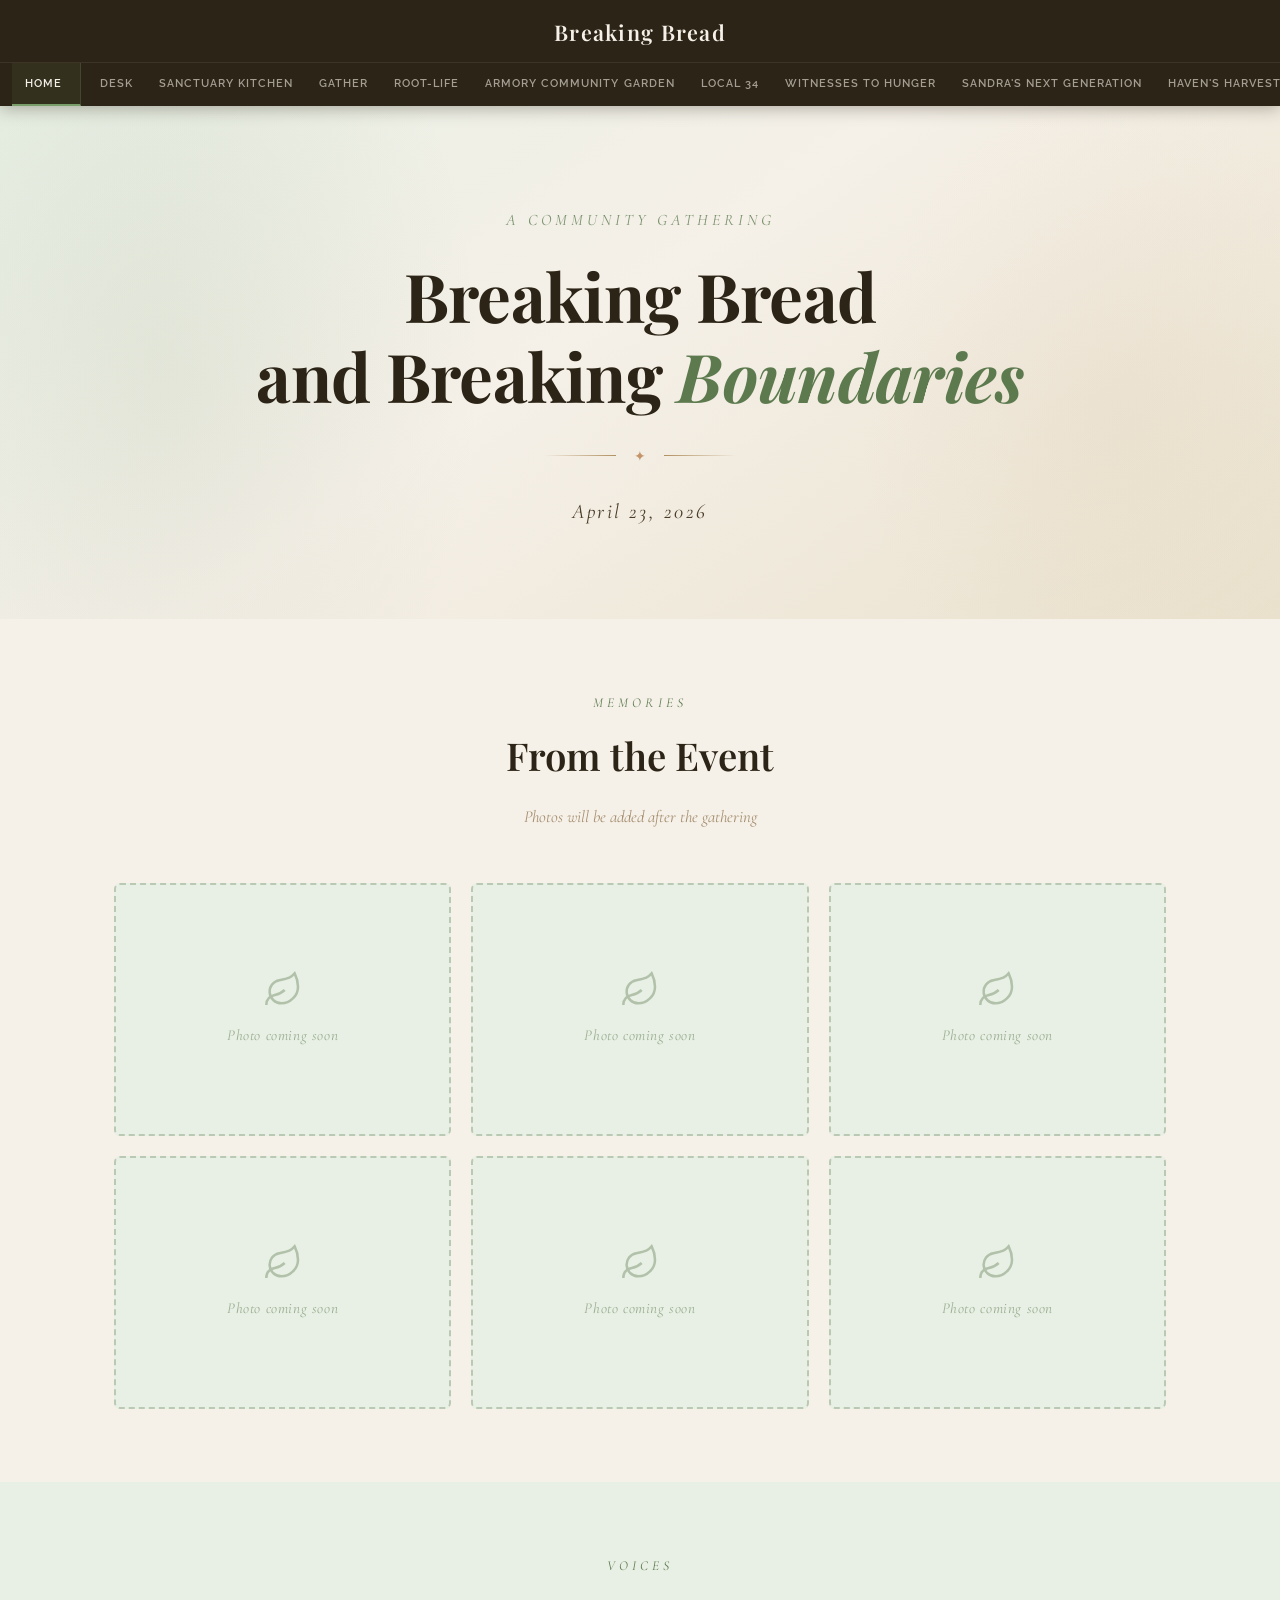
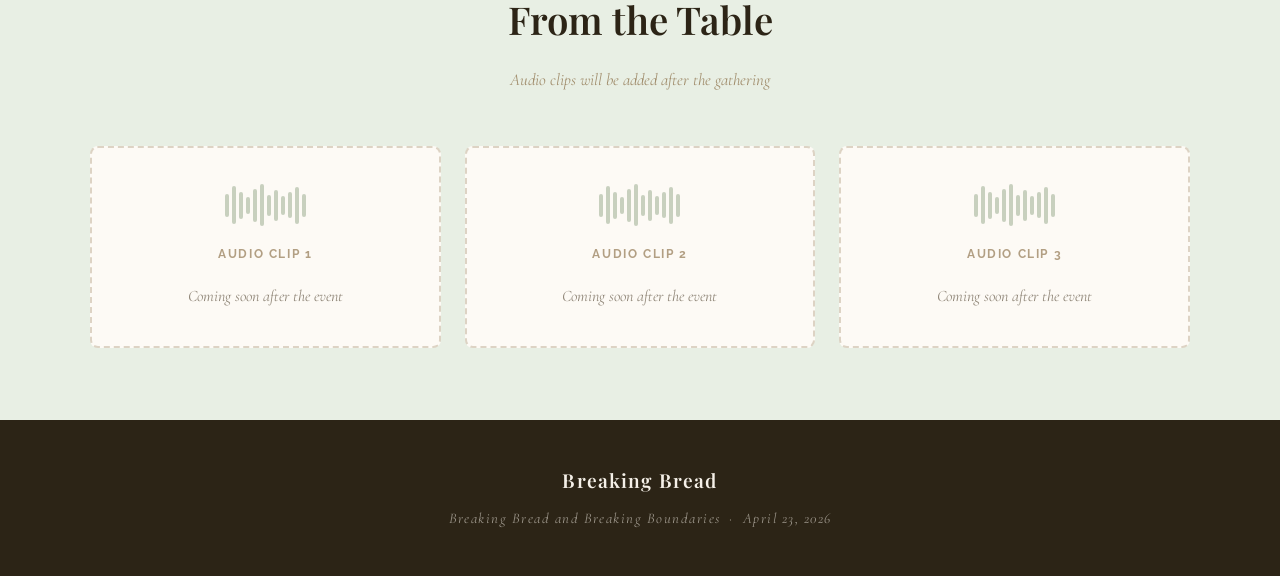
==== index.html @ 17ace2ac "Please work edit 1" ====
<!DOCTYPE html>
<html lang="en">
<head>
    <meta charset="UTF-8">
    <meta name="viewport" content="width=device-width, initial-scale=1.0">
    <title>Breaking Bread</title>
    <link rel="stylesheet" href="style.css">
</head>
<body>

    <nav class="main-nav">
        <div class="nav-top">
            <div class="nav-brand"><a href="index.html">Breaking Bread</a></div>
        </div>
        <div class="nav-tabs-wrapper">
            <div class="nav-tabs">
                <a href="index.html" class="nav-tab home-tab active">Home</a>
                <a href="desk.html" class="nav-tab">DESK</a>
                <a href="sanctuary-kitchen.html" class="nav-tab">Sanctuary Kitchen</a>
                <a href="gather.html" class="nav-tab">Gather</a>
                <a href="root-life.html" class="nav-tab">Root-Life</a>
                <a href="armory-community-garden.html" class="nav-tab">Armory Community Garden</a>
                <a href="local-34.html" class="nav-tab">Local 34</a>
                <a href="witnesses-to-hunger.html" class="nav-tab">Witnesses to Hunger</a>
                <a href="sandras-next-generation.html" class="nav-tab">Sandra's Next Generation</a>
                <a href="havens-harvest.html" class="nav-tab">Haven's Harvest</a>
                <a href="healing-by-growing.html" class="nav-tab">Healing by Growing</a>
            </div>
        </div>
    </nav>

    <!-- HERO -->
    <section class="hero">
        <div class="hero-inner">
            <p class="hero-eyebrow">A Community Gathering</p>
            <h1 class="hero-title">Breaking Bread<br>and Breaking <em>Boundaries</em></h1>
            <div class="hero-divider">
                <span class="hero-divider-icon">✦</span>
            </div>
            <p class="hero-date">April 23, 2026</p>
        </div>
    </section>

    <!-- PHOTOS SECTION -->
    <!--
        TO ADD EVENT PHOTOS after the event:
        1. Create an "images" folder in this directory and save your photos there.
        2. Replace each <div class="photo-placeholder"> block below with:
               <img src="images/your-photo.jpg" alt="Event photo" class="event-photo">
        3. Add this rule to style.css:
               .event-photo { width: 100%; aspect-ratio: 4/3; object-fit: cover; border-radius: 6px; }
    -->
    <section class="section">
        <div class="section-header">
            <span class="section-label">Memories</span>
            <h2 class="section-title">From the Event</h2>
            <p class="section-note">Photos will be added after the gathering</p>
        </div>
        <div class="photo-grid">

            <div class="photo-placeholder">
                <svg class="photo-placeholder-icon" viewBox="0 0 24 24" fill="none" stroke="currentColor" stroke-width="1.5">
                    <path d="M11 20A7 7 0 0 1 9.8 6.1C15.5 5 17 4.48 19 2c1 2 2 4.18 2 8 0 5.5-4.78 10-10 10z"/>
                    <path d="M2 21c0-3 1.85-5.36 5.08-6C9.5 14.52 12 13 13 12"/>
                </svg>
                <p class="photo-placeholder-text">Photo coming soon</p>
            </div>

            <div class="photo-placeholder">
                <svg class="photo-placeholder-icon" viewBox="0 0 24 24" fill="none" stroke="currentColor" stroke-width="1.5">
                    <path d="M11 20A7 7 0 0 1 9.8 6.1C15.5 5 17 4.48 19 2c1 2 2 4.18 2 8 0 5.5-4.78 10-10 10z"/>
                    <path d="M2 21c0-3 1.85-5.36 5.08-6C9.5 14.52 12 13 13 12"/>
                </svg>
                <p class="photo-placeholder-text">Photo coming soon</p>
            </div>

            <div class="photo-placeholder">
                <svg class="photo-placeholder-icon" viewBox="0 0 24 24" fill="none" stroke="currentColor" stroke-width="1.5">
                    <path d="M11 20A7 7 0 0 1 9.8 6.1C15.5 5 17 4.48 19 2c1 2 2 4.18 2 8 0 5.5-4.78 10-10 10z"/>
                    <path d="M2 21c0-3 1.85-5.36 5.08-6C9.5 14.52 12 13 13 12"/>
                </svg>
                <p class="photo-placeholder-text">Photo coming soon</p>
            </div>

            <div class="photo-placeholder">
                <svg class="photo-placeholder-icon" viewBox="0 0 24 24" fill="none" stroke="currentColor" stroke-width="1.5">
                    <path d="M11 20A7 7 0 0 1 9.8 6.1C15.5 5 17 4.48 19 2c1 2 2 4.18 2 8 0 5.5-4.78 10-10 10z"/>
                    <path d="M2 21c0-3 1.85-5.36 5.08-6C9.5 14.52 12 13 13 12"/>
                </svg>
                <p class="photo-placeholder-text">Photo coming soon</p>
            </div>

            <div class="photo-placeholder">
                <svg class="photo-placeholder-icon" viewBox="0 0 24 24" fill="none" stroke="currentColor" stroke-width="1.5">
                    <path d="M11 20A7 7 0 0 1 9.8 6.1C15.5 5 17 4.48 19 2c1 2 2 4.18 2 8 0 5.5-4.78 10-10 10z"/>
                    <path d="M2 21c0-3 1.85-5.36 5.08-6C9.5 14.52 12 13 13 12"/>
                </svg>
                <p class="photo-placeholder-text">Photo coming soon</p>
            </div>

            <div class="photo-placeholder">
                <svg class="photo-placeholder-icon" viewBox="0 0 24 24" fill="none" stroke="currentColor" stroke-width="1.5">
                    <path d="M11 20A7 7 0 0 1 9.8 6.1C15.5 5 17 4.48 19 2c1 2 2 4.18 2 8 0 5.5-4.78 10-10 10z"/>
                    <path d="M2 21c0-3 1.85-5.36 5.08-6C9.5 14.52 12 13 13 12"/>
                </svg>
                <p class="photo-placeholder-text">Photo coming soon</p>
            </div>

        </div>
    </section>

    <hr class="section-divider">

    <!-- AUDIO SECTION -->
    <!--
        TO ADD AUDIO CLIPS after the event:
        1. Create an "audio" folder in this directory and save your files (MP3 or WAV) there.
        2. Replace each <div class="audio-placeholder"> block below with:
               <div class="audio-card">
                   <p class="audio-clip-label">Clip Title Here</p>
                   <audio controls style="width:100%; margin-top:12px;">
                       <source src="audio/clip1.mp3" type="audio/mpeg">
                   </audio>
               </div>
    -->
    <div class="audio-bg">
        <div class="section-header">
            <span class="section-label">Voices</span>
            <h2 class="section-title">From the Table</h2>
            <p class="section-note">Audio clips will be added after the gathering</p>
        </div>
        <div class="audio-grid">

            <div class="audio-placeholder">
                <div class="audio-waveform">
                    <span></span><span></span><span></span><span></span>
                    <span></span><span></span><span></span><span></span>
                    <span></span><span></span><span></span><span></span>
                </div>
                <p class="audio-clip-label">Audio Clip 1</p>
                <p class="audio-placeholder-text">Coming soon after the event</p>
            </div>

            <div class="audio-placeholder">
                <div class="audio-waveform">
                    <span></span><span></span><span></span><span></span>
                    <span></span><span></span><span></span><span></span>
                    <span></span><span></span><span></span><span></span>
                </div>
                <p class="audio-clip-label">Audio Clip 2</p>
                <p class="audio-placeholder-text">Coming soon after the event</p>
            </div>

            <div class="audio-placeholder">
                <div class="audio-waveform">
                    <span></span><span></span><span></span><span></span>
                    <span></span><span></span><span></span><span></span>
                    <span></span><span></span><span></span><span></span>
                </div>
                <p class="audio-clip-label">Audio Clip 3</p>
                <p class="audio-placeholder-text">Coming soon after the event</p>
            </div>

        </div>
    </div>

    <footer class="footer">
        <p class="footer-brand">Breaking Bread</p>
        <p class="footer-sub">Breaking Bread and Breaking Boundaries &nbsp;·&nbsp; April 23, 2026</p>
    </footer>

</body>
</html>
---- style.css ----
@import url('https://fonts.googleapis.com/css2?family=Playfair+Display:ital,wght@0,400;0,500;0,600;0,700;1,400;1,500&family=Raleway:wght@300;400;500;600;700&family=Cormorant+Garamond:ital,wght@0,300;0,400;0,500;1,300;1,400;1,500&display=swap');

*, *::before, *::after {
    box-sizing: border-box;
    margin: 0;
    padding: 0;
}

:root {
    --cream: #F5F0E8;
    --cream-dark: #EAE2CE;
    --green: #5C7A4E;
    --green-mid: #7A9E6A;
    --green-pale: #E8EFE4;
    --green-bg: #DFE9D8;
    --brown: #8B6F47;
    --brown-light: #B09060;
    --dark: #2C2416;
    --dark-soft: #4A3C28;
    --terra: #C4956A;
    --terra-light: #D9B48C;
    --white: #FDFAF5;
    --transition: all 0.28s ease;
    --shadow: 0 4px 24px rgba(44, 36, 22, 0.1);
    --shadow-hover: 0 8px 32px rgba(44, 36, 22, 0.18);
}

html { scroll-behavior: smooth; }

body {
    background-color: var(--cream);
    color: var(--dark);
    font-family: 'Raleway', sans-serif;
    font-weight: 400;
    line-height: 1.75;
    min-height: 100vh;
    display: flex;
    flex-direction: column;
}

a {
    color: var(--green);
    text-decoration: none;
    transition: var(--transition);
}

a:hover { color: var(--brown); }

/* ─── NAVIGATION ─── */

.main-nav {
    background-color: var(--dark);
    position: sticky;
    top: 0;
    z-index: 100;
    box-shadow: 0 2px 16px rgba(44, 36, 22, 0.35);
}

.nav-top {
    display: flex;
    align-items: center;
    justify-content: center;
    padding: 14px 24px 10px;
    border-bottom: 1px solid rgba(245, 240, 232, 0.08);
}

.nav-brand a {
    font-family: 'Playfair Display', serif;
    font-size: 1.35rem;
    font-weight: 600;
    color: var(--cream);
    letter-spacing: 0.06em;
}

.nav-brand a:hover { color: var(--terra-light); }

.nav-tabs-wrapper {
    overflow-x: auto;
    scrollbar-width: thin;
    scrollbar-color: var(--brown) transparent;
}

.nav-tabs-wrapper::-webkit-scrollbar { height: 3px; }
.nav-tabs-wrapper::-webkit-scrollbar-track { background: transparent; }
.nav-tabs-wrapper::-webkit-scrollbar-thumb {
    background-color: var(--brown);
    border-radius: 3px;
}

.nav-tabs {
    display: flex;
    align-items: stretch;
    padding: 0 12px;
    min-width: max-content;
}

.nav-tab {
    font-family: 'Raleway', sans-serif;
    font-size: 0.7rem;
    font-weight: 600;
    letter-spacing: 0.09em;
    text-transform: uppercase;
    color: rgba(245, 240, 232, 0.6);
    padding: 11px 13px;
    white-space: nowrap;
    border-bottom: 2px solid transparent;
    transition: var(--transition);
}

.nav-tab:hover {
    color: var(--terra-light);
    border-bottom-color: var(--terra);
}

.nav-tab.active {
    color: var(--cream);
    border-bottom-color: var(--green-mid);
    background-color: rgba(92, 122, 78, 0.14);
}

.nav-tab.home-tab {
    color: rgba(245, 240, 232, 0.45);
    padding-right: 18px;
    border-right: 1px solid rgba(245, 240, 232, 0.1);
    margin-right: 6px;
}

.nav-tab.home-tab:hover {
    color: var(--terra-light);
    border-bottom-color: var(--terra);
}

.nav-tab.home-tab.active {
    color: var(--cream);
    border-bottom-color: var(--green-mid);
    background-color: rgba(92, 122, 78, 0.14);
}

/* ─── HERO ─── */

.hero {
    background: linear-gradient(145deg, var(--green-pale) 0%, var(--cream) 45%, var(--cream-dark) 100%);
    padding: 100px 24px 88px;
    text-align: center;
    position: relative;
    overflow: hidden;
}

.hero::before {
    content: '';
    position: absolute;
    top: -50%;
    left: -15%;
    width: 55%;
    height: 200%;
    background: radial-gradient(ellipse, rgba(92, 122, 78, 0.09) 0%, transparent 65%);
    pointer-events: none;
}

.hero::after {
    content: '';
    position: absolute;
    bottom: -30%;
    right: -10%;
    width: 45%;
    height: 140%;
    background: radial-gradient(ellipse, rgba(196, 149, 106, 0.08) 0%, transparent 65%);
    pointer-events: none;
}

.hero-inner {
    position: relative;
    z-index: 1;
    max-width: 780px;
    margin: 0 auto;
    animation: fadeInUp 0.9s ease both;
}

.hero-eyebrow {
    font-family: 'Cormorant Garamond', serif;
    font-size: 1rem;
    font-style: italic;
    color: var(--green);
    letter-spacing: 0.25em;
    text-transform: uppercase;
    margin-bottom: 22px;
    opacity: 0.8;
}

.hero-title {
    font-family: 'Playfair Display', serif;
    font-size: clamp(2.4rem, 5.5vw, 4.2rem);
    font-weight: 700;
    color: var(--dark);
    line-height: 1.18;
    letter-spacing: -0.01em;
    margin-bottom: 28px;
}

.hero-title em {
    font-style: italic;
    color: var(--green);
}

.hero-divider {
    display: flex;
    align-items: center;
    justify-content: center;
    gap: 18px;
    margin: 0 0 26px;
}

.hero-divider::before,
.hero-divider::after {
    content: '';
    height: 1px;
    width: 72px;
    background: linear-gradient(to right, transparent, var(--brown-light));
}

.hero-divider::after {
    background: linear-gradient(to left, transparent, var(--brown-light));
}

.hero-divider-icon {
    color: var(--terra);
    font-size: 0.9rem;
}

.hero-date {
    font-family: 'Cormorant Garamond', serif;
    font-size: 1.3rem;
    font-style: italic;
    color: var(--dark-soft);
    letter-spacing: 0.12em;
    animation: fadeInUp 0.9s ease 0.18s both;
}

/* ─── SECTIONS ─── */

.section {
    padding: 72px 24px;
    max-width: 1100px;
    margin: 0 auto;
    width: 100%;
}

.section-header {
    text-align: center;
    margin-bottom: 52px;
}

.section-label {
    font-family: 'Cormorant Garamond', serif;
    font-size: 0.85rem;
    font-style: italic;
    color: var(--green);
    letter-spacing: 0.3em;
    text-transform: uppercase;
    display: block;
    margin-bottom: 8px;
}

.section-title {
    font-family: 'Playfair Display', serif;
    font-size: clamp(1.7rem, 3vw, 2.5rem);
    font-weight: 600;
    color: var(--dark);
    margin-bottom: 12px;
}

.section-note {
    font-family: 'Cormorant Garamond', serif;
    font-size: 1.05rem;
    font-style: italic;
    color: var(--brown);
    opacity: 0.75;
}

.section-divider {
    max-width: 1100px;
    margin: 0 auto;
    border: none;
    border-top: 1px solid rgba(139, 111, 71, 0.18);
}

/* ─── PHOTO GRID ─── */

.photo-grid {
    display: grid;
    grid-template-columns: repeat(3, 1fr);
    gap: 20px;
}

.photo-placeholder {
    aspect-ratio: 4 / 3;
    background-color: var(--green-pale);
    border: 2px dashed rgba(92, 122, 78, 0.32);
    border-radius: 6px;
    display: flex;
    flex-direction: column;
    align-items: center;
    justify-content: center;
    gap: 12px;
    transition: var(--transition);
}

.photo-placeholder:hover {
    border-color: var(--green);
    background-color: var(--green-bg);
}

.photo-placeholder-icon {
    width: 40px;
    height: 40px;
    color: var(--green);
    opacity: 0.38;
}

.photo-placeholder-text {
    font-family: 'Cormorant Garamond', serif;
    font-size: 0.95rem;
    font-style: italic;
    color: var(--green);
    opacity: 0.55;
    letter-spacing: 0.04em;
}

/* ─── AUDIO SECTION ─── */

.audio-bg {
    background-color: var(--green-pale);
    padding: 72px 24px;
}

.audio-bg .section-header {
    max-width: 1100px;
    margin: 0 auto 52px;
}

.audio-grid {
    display: grid;
    grid-template-columns: repeat(3, 1fr);
    gap: 24px;
    max-width: 1100px;
    margin: 0 auto;
}

.audio-placeholder {
    background-color: var(--white);
    border: 2px dashed rgba(139, 111, 71, 0.28);
    border-radius: 8px;
    padding: 36px 28px;
    display: flex;
    flex-direction: column;
    align-items: center;
    gap: 18px;
    transition: var(--transition);
}

.audio-placeholder:hover {
    border-color: var(--brown);
    box-shadow: var(--shadow);
    transform: translateY(-2px);
}

.audio-waveform {
    display: flex;
    align-items: center;
    gap: 3px;
    height: 42px;
    opacity: 0.32;
}

.audio-waveform span {
    display: block;
    width: 4px;
    background-color: var(--green);
    border-radius: 2px;
}

.audio-waveform span:nth-child(1)  { height: 55%; }
.audio-waveform span:nth-child(2)  { height: 90%; }
.audio-waveform span:nth-child(3)  { height: 65%; }
.audio-waveform span:nth-child(4)  { height: 40%; }
.audio-waveform span:nth-child(5)  { height: 80%; }
.audio-waveform span:nth-child(6)  { height: 100%; }
.audio-waveform span:nth-child(7)  { height: 50%; }
.audio-waveform span:nth-child(8)  { height: 75%; }
.audio-waveform span:nth-child(9)  { height: 45%; }
.audio-waveform span:nth-child(10) { height: 62%; }
.audio-waveform span:nth-child(11) { height: 88%; }
.audio-waveform span:nth-child(12) { height: 55%; }

.audio-clip-label {
    font-family: 'Raleway', sans-serif;
    font-size: 0.72rem;
    font-weight: 700;
    letter-spacing: 0.14em;
    text-transform: uppercase;
    color: var(--brown);
    opacity: 0.65;
}

.audio-placeholder-text {
    font-family: 'Cormorant Garamond', serif;
    font-size: 1rem;
    font-style: italic;
    color: var(--dark-soft);
    opacity: 0.6;
    text-align: center;
}

/* ─── FOOTER ─── */

.footer {
    background-color: var(--dark);
    color: rgba(245, 240, 232, 0.55);
    padding: 44px 24px;
    text-align: center;
    margin-top: auto;
}

.footer-brand {
    font-family: 'Playfair Display', serif;
    font-size: 1.2rem;
    font-weight: 600;
    color: var(--cream);
    margin-bottom: 8px;
    letter-spacing: 0.06em;
}

.footer-sub {
    font-family: 'Cormorant Garamond', serif;
    font-size: 0.92rem;
    font-style: italic;
    letter-spacing: 0.1em;
}

/* ─── COMPANY PAGES ─── */

.back-link-wrapper {
    max-width: 860px;
    margin: 0 auto;
    padding: 28px 24px 0;
}

.back-link {
    display: inline-flex;
    align-items: center;
    gap: 8px;
    font-family: 'Raleway', sans-serif;
    font-size: 0.75rem;
    font-weight: 600;
    letter-spacing: 0.12em;
    text-transform: uppercase;
    color: var(--brown);
    transition: var(--transition);
}

.back-link:hover {
    color: var(--green);
    gap: 12px;
}

.company-header {
    padding: 56px 24px 44px;
    text-align: center;
    background: linear-gradient(145deg, var(--green-pale) 0%, var(--cream) 55%, var(--cream-dark) 100%);
    animation: fadeInUp 0.75s ease both;
    position: relative;
    overflow: hidden;
}

.company-header::before {
    content: '';
    position: absolute;
    top: -40%;
    right: -10%;
    width: 40%;
    height: 180%;
    background: radial-gradient(ellipse, rgba(196, 149, 106, 0.07) 0%, transparent 65%);
    pointer-events: none;
}

.company-eyebrow {
    font-family: 'Cormorant Garamond', serif;
    font-size: 0.85rem;
    font-style: italic;
    color: var(--green);
    letter-spacing: 0.28em;
    text-transform: uppercase;
    margin-bottom: 12px;
    opacity: 0.78;
}

.company-title {
    font-family: 'Playfair Display', serif;
    font-size: clamp(2rem, 5vw, 3.4rem);
    font-weight: 700;
    color: var(--dark);
    line-height: 1.15;
    position: relative;
    z-index: 1;
}

.company-content {
    max-width: 860px;
    margin: 0 auto;
    padding: 8px 24px 80px;
}

/* Image placeholder — replace this div with an <img> tag when ready */
.company-img-placeholder {
    width: 100%;
    height: 400px;
    background-color: var(--green-pale);
    border: 2px dashed rgba(92, 122, 78, 0.38);
    border-radius: 8px;
    display: flex;
    flex-direction: column;
    align-items: center;
    justify-content: center;
    gap: 14px;
    margin: 44px 0 40px;
    transition: var(--transition);
}

.company-img-placeholder:hover {
    background-color: var(--green-bg);
    border-color: var(--green);
}

.img-placeholder-icon {
    color: var(--green);
    opacity: 0.38;
    width: 52px;
    height: 52px;
}

.img-placeholder-text {
    font-family: 'Cormorant Garamond', serif;
    font-size: 1.1rem;
    font-style: italic;
    color: var(--green);
    opacity: 0.55;
}

.img-placeholder-hint {
    font-family: 'Raleway', sans-serif;
    font-size: 0.7rem;
    font-weight: 500;
    letter-spacing: 0.1em;
    text-transform: uppercase;
    color: var(--green);
    opacity: 0.38;
}

/* Actual uploaded image style */
.company-img {
    width: 100%;
    height: 400px;
    object-fit: cover;
    border-radius: 8px;
    margin: 44px 0 40px;
    display: block;
}

.company-info {
    padding: 0 0 48px;
}

.info-divider {
    border: none;
    border-top: 1px solid rgba(139, 111, 71, 0.2);
    margin: 0 0 32px;
}

.company-heading {
    font-family: 'Playfair Display', serif;
    font-size: 1.75rem;
    font-weight: 600;
    color: var(--dark);
    margin-bottom: 20px;
    line-height: 1.25;
}

.company-bio {
    font-family: 'Raleway', sans-serif;
    font-size: 1rem;
    line-height: 1.85;
    color: var(--dark-soft);
    margin-bottom: 44px;
}

.btn-visit {
    display: inline-flex;
    align-items: center;
    gap: 10px;
    background-color: var(--green);
    color: var(--white);
    font-family: 'Raleway', sans-serif;
    font-size: 0.8rem;
    font-weight: 700;
    letter-spacing: 0.14em;
    text-transform: uppercase;
    padding: 16px 34px;
    border-radius: 3px;
    transition: var(--transition);
    box-shadow: 0 4px 18px rgba(92, 122, 78, 0.22);
}

.btn-visit:hover {
    background-color: var(--dark);
    color: var(--cream);
    transform: translateY(-2px);
    box-shadow: 0 8px 28px rgba(44, 36, 22, 0.22);
}

.btn-visit svg {
    width: 15px;
    height: 15px;
    transition: transform 0.28s ease;
}

.btn-visit:hover svg { transform: translateX(4px); }

/* ─── ANIMATIONS ─── */

@keyframes fadeInUp {
    from { opacity: 0; transform: translateY(22px); }
    to   { opacity: 1; transform: translateY(0); }
}

/* ─── RESPONSIVE ─── */

@media (max-width: 768px) {
    .hero { padding: 72px 20px 60px; }

    .photo-grid {
        grid-template-columns: repeat(2, 1fr);
        gap: 14px;
    }

    .audio-grid {
        grid-template-columns: 1fr;
        gap: 16px;
    }

    .company-img-placeholder,
    .company-img {
        height: 260px;
    }
}

@media (max-width: 480px) {
    .photo-grid { grid-template-columns: 1fr; }

    .nav-tab {
        font-size: 0.65rem;
        padding: 10px 10px;
    }
}
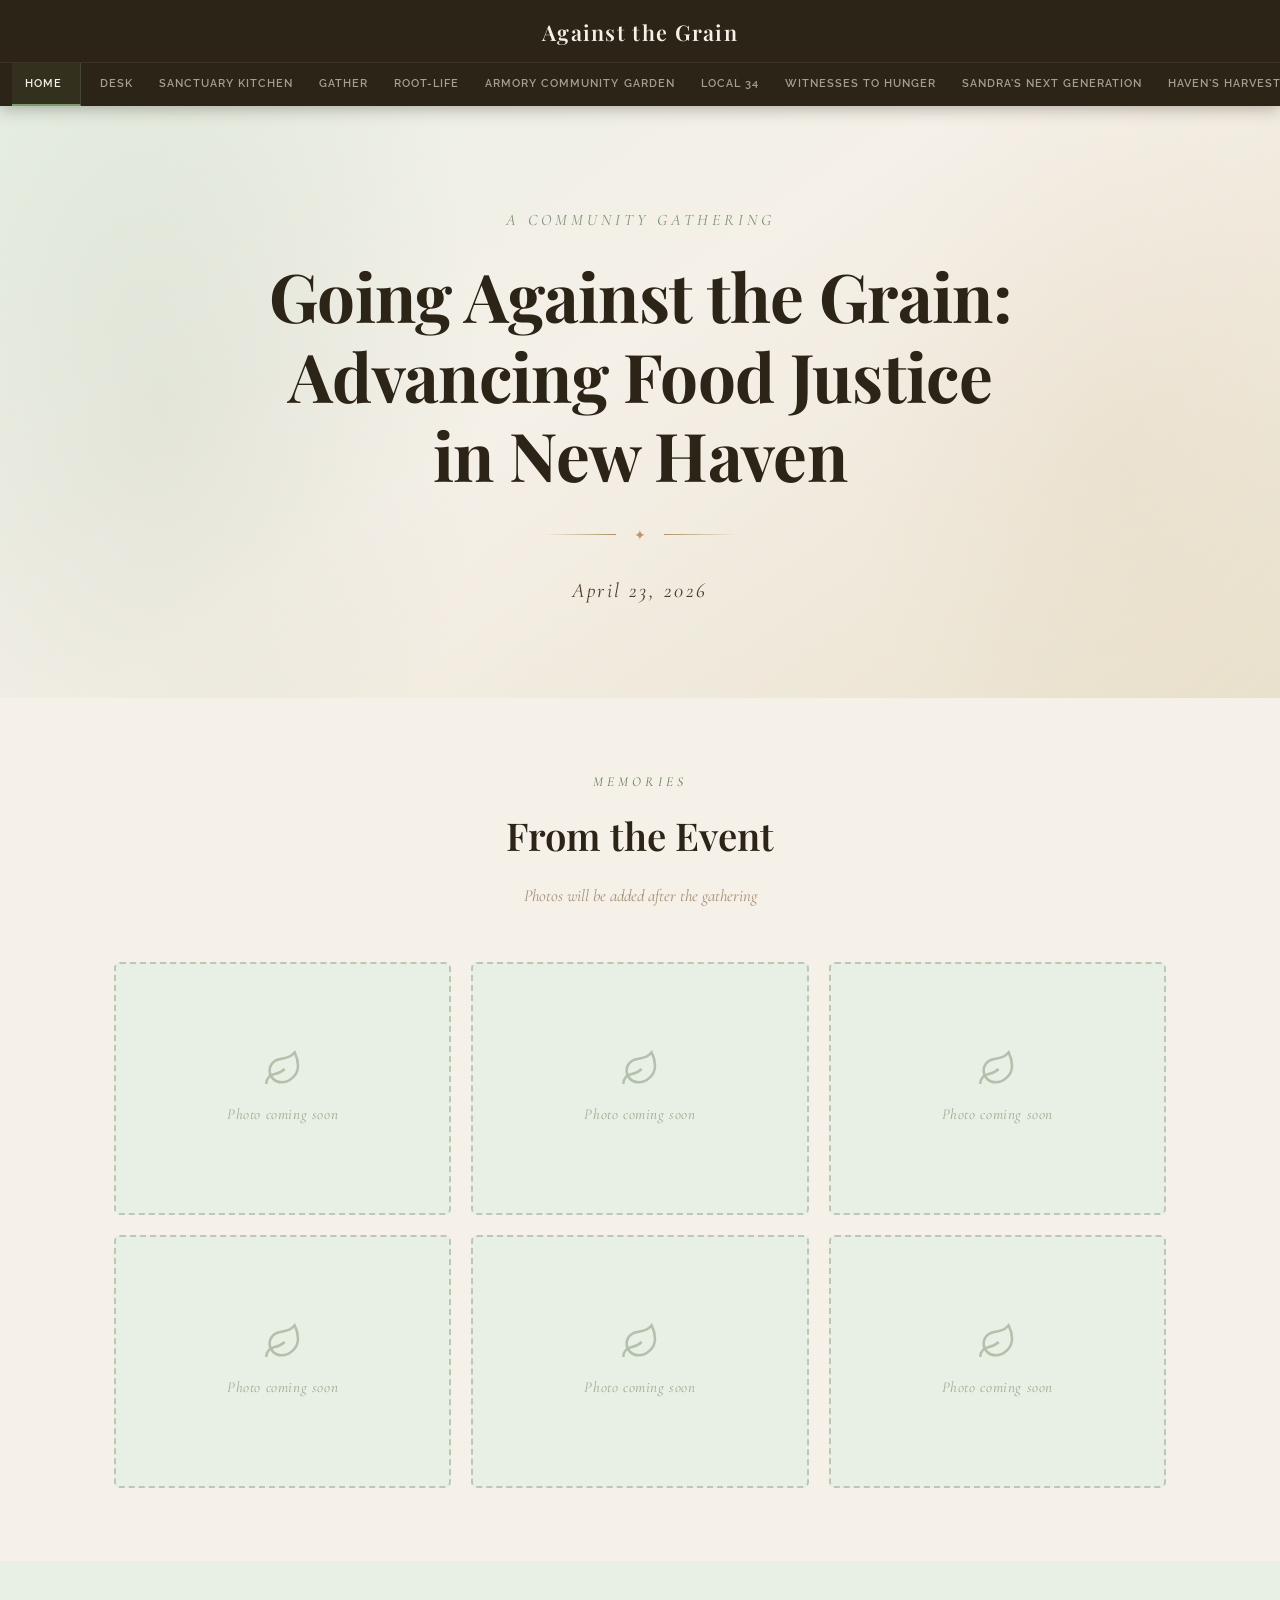
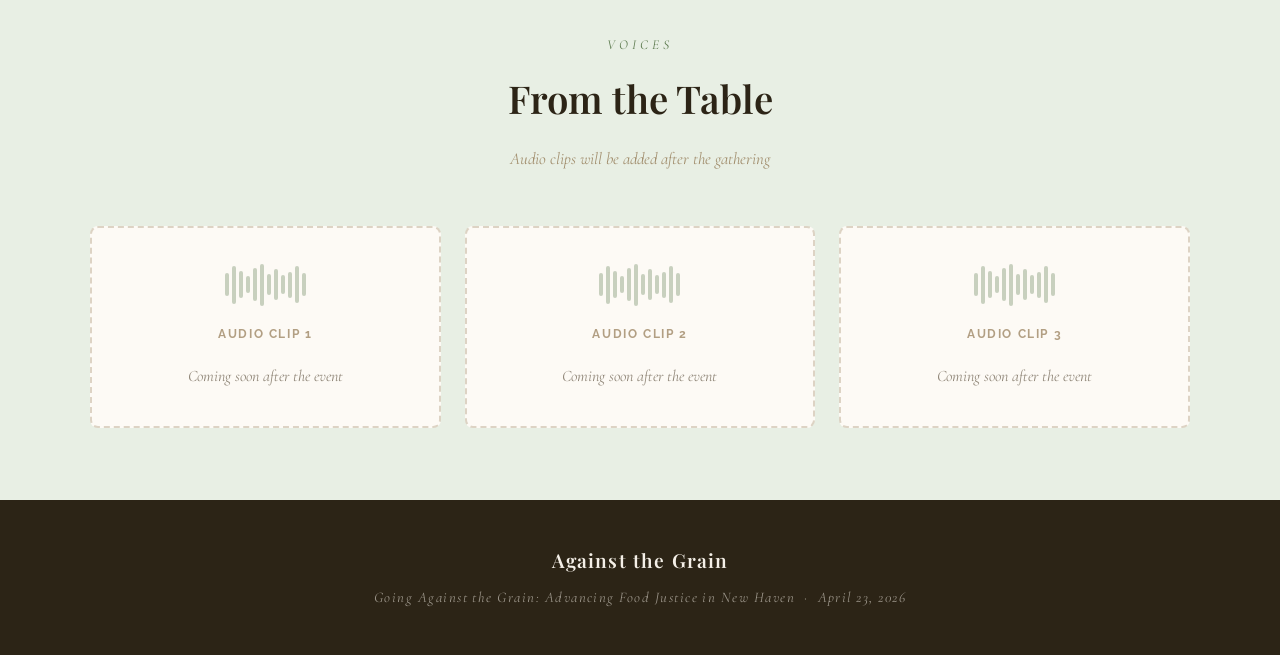
==== commit 934f72e2: "Second Edit" ====
--- a/index.html
+++ b/index.html
@@ -3,14 +3,14 @@
 <head>
     <meta charset="UTF-8">
     <meta name="viewport" content="width=device-width, initial-scale=1.0">
-    <title>Breaking Bread</title>
+    <title>Against the Grain</title>
     <link rel="stylesheet" href="style.css">
 </head>
 <body>
 
     <nav class="main-nav">
         <div class="nav-top">
-            <div class="nav-brand"><a href="index.html">Breaking Bread</a></div>
+            <div class="nav-brand"><a href="index.html">Against the Grain</a></div>
         </div>
         <div class="nav-tabs-wrapper">
             <div class="nav-tabs">
@@ -33,7 +33,7 @@
     <section class="hero">
         <div class="hero-inner">
             <p class="hero-eyebrow">A Community Gathering</p>
-            <h1 class="hero-title">Breaking Bread<br>and Breaking <em>Boundaries</em></h1>
+            <h1 class="hero-title">Going Against the Grain: Advancing Food Justice in New Haven</h1>
             <div class="hero-divider">
                 <span class="hero-divider-icon">✦</span>
             </div>
@@ -165,8 +165,8 @@
     </div>
 
     <footer class="footer">
-        <p class="footer-brand">Breaking Bread</p>
-        <p class="footer-sub">Breaking Bread and Breaking Boundaries &nbsp;·&nbsp; April 23, 2026</p>
+        <p class="footer-brand">Against the Grain</p>
+        <p class="footer-sub">Going Against the Grain: Advancing Food Justice in New Haven &nbsp;·&nbsp; April 23, 2026</p>
     </footer>
 
 </body>
--- a/style.css
+++ b/style.css
@@ -556,14 +556,39 @@
     opacity: 0.38;
 }
 
-/* Actual uploaded image style */
+/* Photo (use for real photographs — object-fit: cover) */
 .company-img {
     width: 100%;
     height: 400px;
     object-fit: cover;
+    object-position: center;
     border-radius: 8px;
     margin: 44px 0 40px;
     display: block;
+}
+
+/* Logo (use for logos — object-fit: contain with neutral background) */
+.company-img-logo {
+    width: 100%;
+    height: 400px;
+    object-fit: contain;
+    border-radius: 8px;
+    margin: 44px 0 40px;
+    display: block;
+    background-color: var(--cream-dark);
+    padding: 48px;
+}
+
+/* Logo on dark background (for light/white logos) */
+.company-img-logo-dark {
+    width: 100%;
+    height: 400px;
+    object-fit: contain;
+    border-radius: 8px;
+    margin: 44px 0 40px;
+    display: block;
+    background-color: var(--dark);
+    padding: 48px;
 }
 
 .company-info {
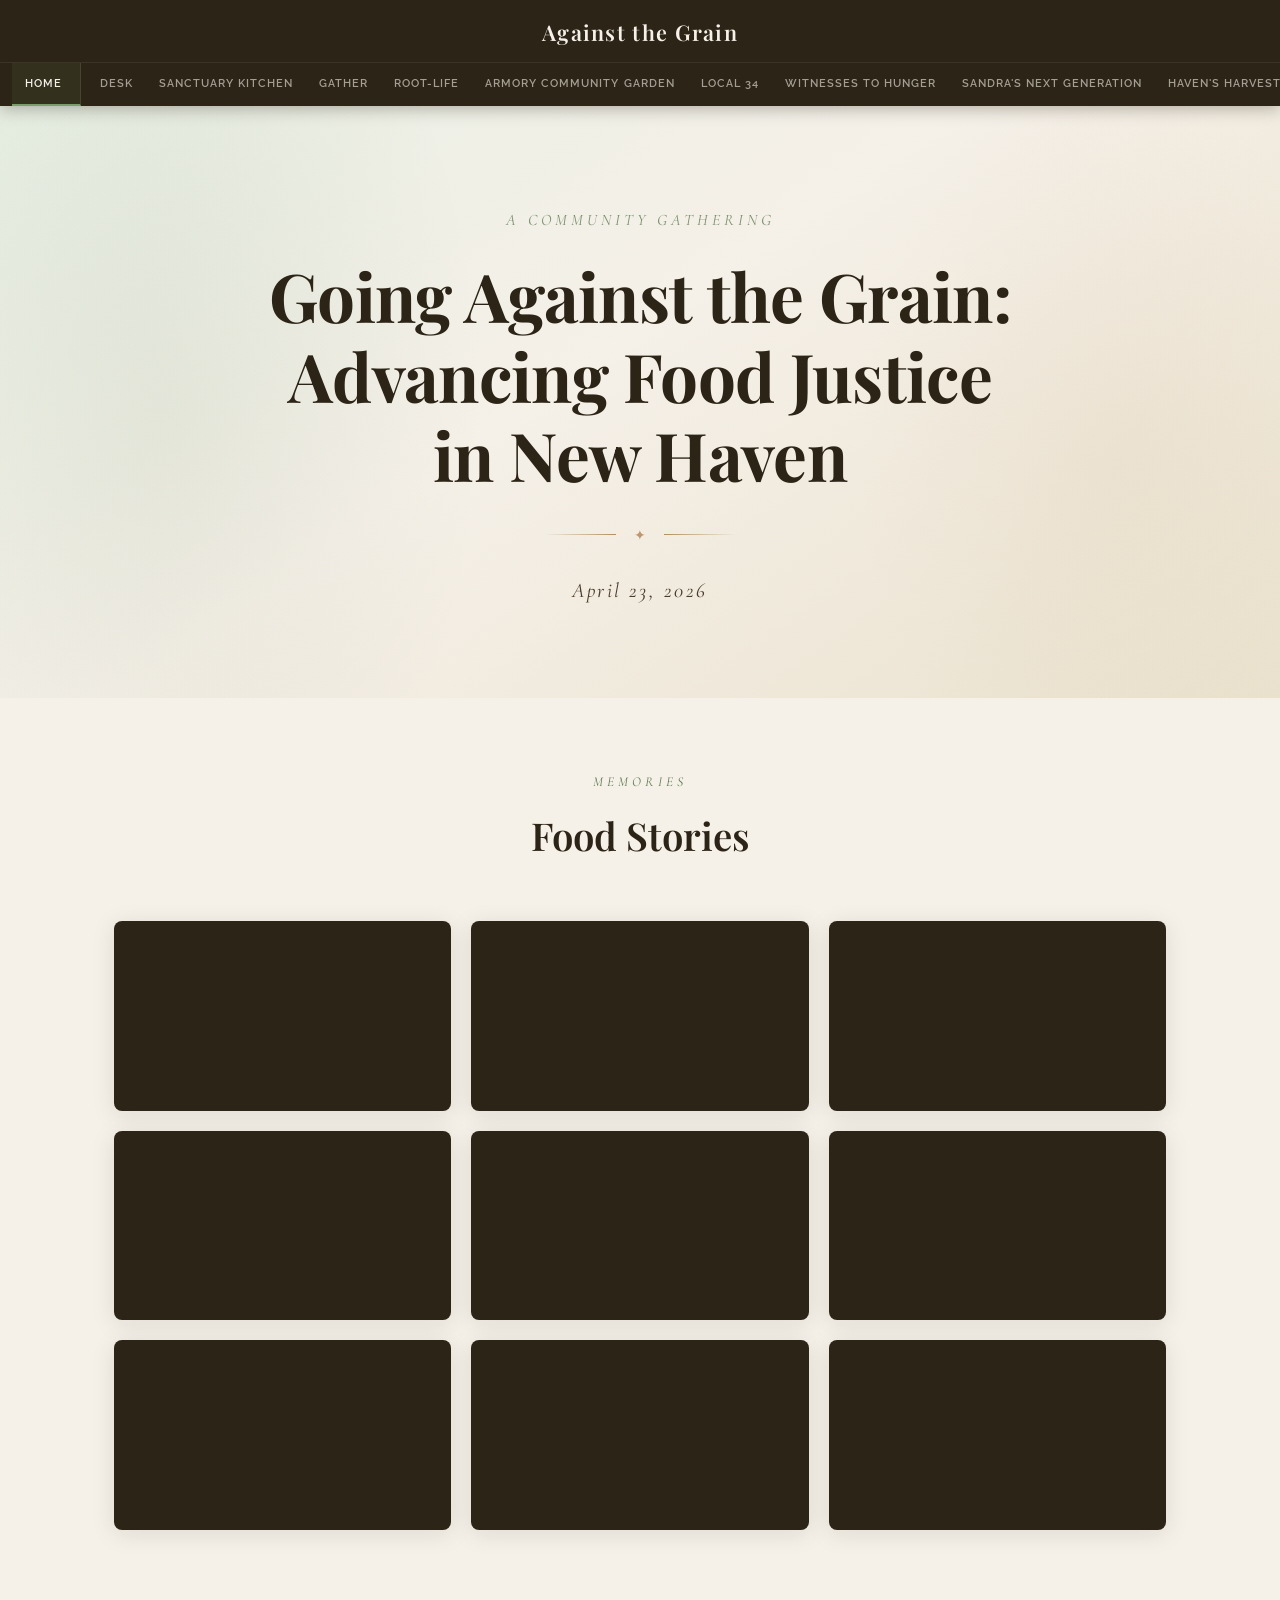
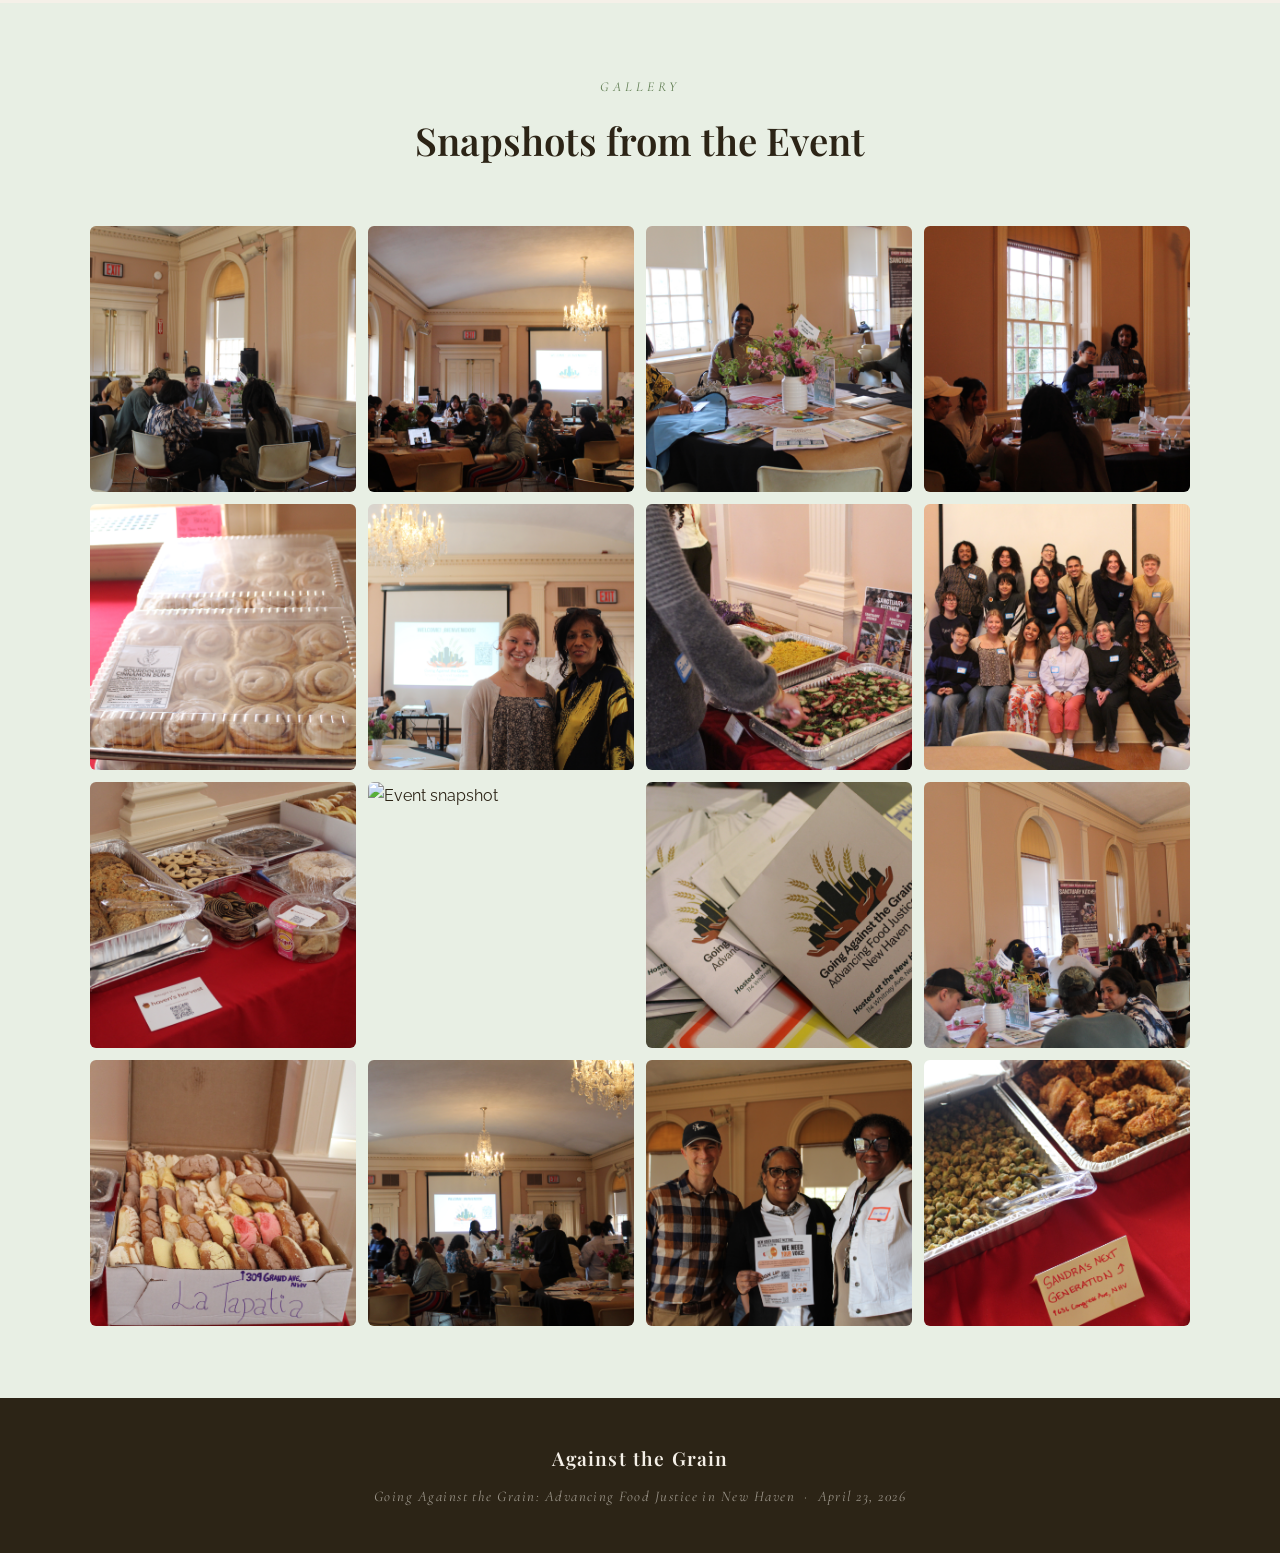
==== commit d145bbdb: "videos added" ====
--- a/index.html
+++ b/index.html
@@ -41,128 +41,105 @@
         </div>
     </section>
 
-    <!-- PHOTOS SECTION -->
-    <!--
-        TO ADD EVENT PHOTOS after the event:
-        1. Create an "images" folder in this directory and save your photos there.
-        2. Replace each <div class="photo-placeholder"> block below with:
-               <img src="images/your-photo.jpg" alt="Event photo" class="event-photo">
-        3. Add this rule to style.css:
-               .event-photo { width: 100%; aspect-ratio: 4/3; object-fit: cover; border-radius: 6px; }
-    -->
+    <!-- FOOD STORIES SECTION -->
     <section class="section">
         <div class="section-header">
             <span class="section-label">Memories</span>
-            <h2 class="section-title">From the Event</h2>
-            <p class="section-note">Photos will be added after the gathering</p>
+            <h2 class="section-title">Food Stories</h2>
         </div>
-        <div class="photo-grid">
-
-            <div class="photo-placeholder">
-                <svg class="photo-placeholder-icon" viewBox="0 0 24 24" fill="none" stroke="currentColor" stroke-width="1.5">
-                    <path d="M11 20A7 7 0 0 1 9.8 6.1C15.5 5 17 4.48 19 2c1 2 2 4.18 2 8 0 5.5-4.78 10-10 10z"/>
-                    <path d="M2 21c0-3 1.85-5.36 5.08-6C9.5 14.52 12 13 13 12"/>
-                </svg>
-                <p class="photo-placeholder-text">Photo coming soon</p>
+        <div class="video-grid">
+            <div class="video-item">
+                <iframe src="https://www.youtube.com/embed/e47UiCyCP8w" title="Food Story 1" allow="accelerometer; autoplay; clipboard-write; encrypted-media; gyroscope; picture-in-picture" allowfullscreen loading="lazy"></iframe>
             </div>
-
-            <div class="photo-placeholder">
-                <svg class="photo-placeholder-icon" viewBox="0 0 24 24" fill="none" stroke="currentColor" stroke-width="1.5">
-                    <path d="M11 20A7 7 0 0 1 9.8 6.1C15.5 5 17 4.48 19 2c1 2 2 4.18 2 8 0 5.5-4.78 10-10 10z"/>
-                    <path d="M2 21c0-3 1.85-5.36 5.08-6C9.5 14.52 12 13 13 12"/>
-                </svg>
-                <p class="photo-placeholder-text">Photo coming soon</p>
+            <div class="video-item">
+                <iframe src="https://www.youtube.com/embed/6x2f1HyTDuw" title="Food Story 2" allow="accelerometer; autoplay; clipboard-write; encrypted-media; gyroscope; picture-in-picture" allowfullscreen loading="lazy"></iframe>
             </div>
-
-            <div class="photo-placeholder">
-                <svg class="photo-placeholder-icon" viewBox="0 0 24 24" fill="none" stroke="currentColor" stroke-width="1.5">
-                    <path d="M11 20A7 7 0 0 1 9.8 6.1C15.5 5 17 4.48 19 2c1 2 2 4.18 2 8 0 5.5-4.78 10-10 10z"/>
-                    <path d="M2 21c0-3 1.85-5.36 5.08-6C9.5 14.52 12 13 13 12"/>
-                </svg>
-                <p class="photo-placeholder-text">Photo coming soon</p>
+            <div class="video-item">
+                <iframe src="https://www.youtube.com/embed/zB81UxTfNJ4" title="Food Story 3" allow="accelerometer; autoplay; clipboard-write; encrypted-media; gyroscope; picture-in-picture" allowfullscreen loading="lazy"></iframe>
             </div>
-
-            <div class="photo-placeholder">
-                <svg class="photo-placeholder-icon" viewBox="0 0 24 24" fill="none" stroke="currentColor" stroke-width="1.5">
-                    <path d="M11 20A7 7 0 0 1 9.8 6.1C15.5 5 17 4.48 19 2c1 2 2 4.18 2 8 0 5.5-4.78 10-10 10z"/>
-                    <path d="M2 21c0-3 1.85-5.36 5.08-6C9.5 14.52 12 13 13 12"/>
-                </svg>
-                <p class="photo-placeholder-text">Photo coming soon</p>
+            <div class="video-item">
+                <iframe src="https://www.youtube.com/embed/vPIfIUweT0w" title="Food Story 4" allow="accelerometer; autoplay; clipboard-write; encrypted-media; gyroscope; picture-in-picture" allowfullscreen loading="lazy"></iframe>
             </div>
-
-            <div class="photo-placeholder">
-                <svg class="photo-placeholder-icon" viewBox="0 0 24 24" fill="none" stroke="currentColor" stroke-width="1.5">
-                    <path d="M11 20A7 7 0 0 1 9.8 6.1C15.5 5 17 4.48 19 2c1 2 2 4.18 2 8 0 5.5-4.78 10-10 10z"/>
-                    <path d="M2 21c0-3 1.85-5.36 5.08-6C9.5 14.52 12 13 13 12"/>
-                </svg>
-                <p class="photo-placeholder-text">Photo coming soon</p>
+            <div class="video-item">
+                <iframe src="https://www.youtube.com/embed/_gLEPJ3A36Y" title="Food Story 5" allow="accelerometer; autoplay; clipboard-write; encrypted-media; gyroscope; picture-in-picture" allowfullscreen loading="lazy"></iframe>
             </div>
-
-            <div class="photo-placeholder">
-                <svg class="photo-placeholder-icon" viewBox="0 0 24 24" fill="none" stroke="currentColor" stroke-width="1.5">
-                    <path d="M11 20A7 7 0 0 1 9.8 6.1C15.5 5 17 4.48 19 2c1 2 2 4.18 2 8 0 5.5-4.78 10-10 10z"/>
-                    <path d="M2 21c0-3 1.85-5.36 5.08-6C9.5 14.52 12 13 13 12"/>
-                </svg>
-                <p class="photo-placeholder-text">Photo coming soon</p>
+            <div class="video-item">
+                <iframe src="https://www.youtube.com/embed/uE8fqTFxhOM" title="Food Story 6" allow="accelerometer; autoplay; clipboard-write; encrypted-media; gyroscope; picture-in-picture" allowfullscreen loading="lazy"></iframe>
             </div>
-
+            <div class="video-item">
+                <iframe src="https://www.youtube.com/embed/IzJgBnNeKOI" title="Food Story 7" allow="accelerometer; autoplay; clipboard-write; encrypted-media; gyroscope; picture-in-picture" allowfullscreen loading="lazy"></iframe>
+            </div>
+            <div class="video-item">
+                <iframe src="https://www.youtube.com/embed/o3HMoD3jogI" title="Food Story 8" allow="accelerometer; autoplay; clipboard-write; encrypted-media; gyroscope; picture-in-picture" allowfullscreen loading="lazy"></iframe>
+            </div>
+            <div class="video-item">
+                <iframe src="https://www.youtube.com/embed/4flyet18JGY" title="Food Story 9" allow="accelerometer; autoplay; clipboard-write; encrypted-media; gyroscope; picture-in-picture" allowfullscreen loading="lazy"></iframe>
+            </div>
         </div>
     </section>
 
     <hr class="section-divider">
 
-    <!-- AUDIO SECTION -->
-    <!--
-        TO ADD AUDIO CLIPS after the event:
-        1. Create an "audio" folder in this directory and save your files (MP3 or WAV) there.
-        2. Replace each <div class="audio-placeholder"> block below with:
-               <div class="audio-card">
-                   <p class="audio-clip-label">Clip Title Here</p>
-                   <audio controls style="width:100%; margin-top:12px;">
-                       <source src="audio/clip1.mp3" type="audio/mpeg">
-                   </audio>
-               </div>
-    -->
+    <!-- SNAPSHOTS SECTION -->
     <div class="audio-bg">
         <div class="section-header">
-            <span class="section-label">Voices</span>
-            <h2 class="section-title">From the Table</h2>
-            <p class="section-note">Audio clips will be added after the gathering</p>
+            <span class="section-label">Gallery</span>
+            <h2 class="section-title">Snapshots from the Event</h2>
         </div>
-        <div class="audio-grid">
-
-            <div class="audio-placeholder">
-                <div class="audio-waveform">
-                    <span></span><span></span><span></span><span></span>
-                    <span></span><span></span><span></span><span></span>
-                    <span></span><span></span><span></span><span></span>
-                </div>
-                <p class="audio-clip-label">Audio Clip 1</p>
-                <p class="audio-placeholder-text">Coming soon after the event</p>
-            </div>
-
-            <div class="audio-placeholder">
-                <div class="audio-waveform">
-                    <span></span><span></span><span></span><span></span>
-                    <span></span><span></span><span></span><span></span>
-                    <span></span><span></span><span></span><span></span>
-                </div>
-                <p class="audio-clip-label">Audio Clip 2</p>
-                <p class="audio-placeholder-text">Coming soon after the event</p>
-            </div>
-
-            <div class="audio-placeholder">
-                <div class="audio-waveform">
-                    <span></span><span></span><span></span><span></span>
-                    <span></span><span></span><span></span><span></span>
-                    <span></span><span></span><span></span><span></span>
-                </div>
-                <p class="audio-clip-label">Audio Clip 3</p>
-                <p class="audio-placeholder-text">Coming soon after the event</p>
-            </div>
-
+        <div class="snapshot-grid">
+            <img src="snapshots/30F1CEE4-4236-4D33-8FE8-4FB1D67C46DA.jpeg" alt="Event snapshot" class="snapshot-img">
+            <img src="snapshots/4980A17A-54B7-4224-8279-9B0535CB1710.jpeg" alt="Event snapshot" class="snapshot-img">
+            <img src="snapshots/522DF691-EC84-4074-A9D6-6E61B34F8E05.jpeg" alt="Event snapshot" class="snapshot-img">
+            <img src="snapshots/5BE7E3BF-DF4D-4E3D-A72A-D01E60F83920.jpeg" alt="Event snapshot" class="snapshot-img">
+            <img src="snapshots/61DD011D-97A2-4630-955C-6F5DF2569609.jpeg" alt="Event snapshot" class="snapshot-img">
+            <img src="snapshots/753F8C71-22C5-4FAC-BEEA-F9CA47432380.jpeg" alt="Event snapshot" class="snapshot-img">
+            <img src="snapshots/7598FAEB-B93C-47D8-AFE7-6D56AC7AAF08.jpeg" alt="Event snapshot" class="snapshot-img">
+            <img src="snapshots/9CD9D3B9-7822-4879-84C4-D18DC2453A50.jpeg" alt="Event snapshot" class="snapshot-img">
+            <img src="snapshots/A0CD793C-9F71-46F7-9FEB-4B0F64FFE4E1.jpeg" alt="Event snapshot" class="snapshot-img">
+            <img src="snapshots/A1C491B5-84F3-4550-8B62-763DB11FB658.jpeg" alt="Event snapshot" class="snapshot-img">
+            <img src="snapshots/AB5AD5CA-EB06-4D22-A4C3-246CD24FAAA1.jpeg" alt="Event snapshot" class="snapshot-img">
+            <img src="snapshots/B9A2B8CA-65CE-4124-8D8E-FBB045838ACB.jpeg" alt="Event snapshot" class="snapshot-img">
+            <img src="snapshots/BC5FA1DA-95DD-466B-AD2D-57F6E74AB5B0.jpeg" alt="Event snapshot" class="snapshot-img">
+            <img src="snapshots/CA987D2B-0E20-4B17-BA61-4BFC6BD7F839.jpeg" alt="Event snapshot" class="snapshot-img">
+            <img src="snapshots/CD27F263-4888-4294-8BE5-84391F38753E.jpeg" alt="Event snapshot" class="snapshot-img">
+            <img src="snapshots/E480C77C-947F-491B-A231-0872D9A64A3F.jpeg" alt="Event snapshot" class="snapshot-img">
         </div>
     </div>
+
+    <!-- LIGHTBOX -->
+    <div id="lightbox" class="lightbox" role="dialog" aria-modal="true">
+        <button class="lightbox-close" aria-label="Close">&times;</button>
+        <img id="lightbox-img" src="" alt="">
+    </div>
+
+    <script>
+        const lightbox = document.getElementById('lightbox');
+        const lightboxImg = document.getElementById('lightbox-img');
+
+        document.querySelectorAll('.snapshot-img').forEach(img => {
+            img.addEventListener('click', () => {
+                lightboxImg.src = img.src;
+                lightboxImg.alt = img.alt;
+                lightbox.classList.add('active');
+                document.body.style.overflow = 'hidden';
+            });
+        });
+
+        function closeLightbox() {
+            lightbox.classList.remove('active');
+            document.body.style.overflow = '';
+        }
+
+        lightbox.addEventListener('click', e => {
+            if (e.target === lightbox || e.target.classList.contains('lightbox-close')) {
+                closeLightbox();
+            }
+        });
+
+        document.addEventListener('keydown', e => {
+            if (e.key === 'Escape') closeLightbox();
+        });
+    </script>
 
     <footer class="footer">
         <p class="footer-brand">Against the Grain</p>
--- a/style.css
+++ b/style.css
@@ -326,6 +326,103 @@
     letter-spacing: 0.04em;
 }
 
+/* ─── VIDEO GRID ─── */
+
+.video-grid {
+    display: grid;
+    grid-template-columns: repeat(3, 1fr);
+    gap: 20px;
+}
+
+.video-item {
+    position: relative;
+    aspect-ratio: 16 / 9;
+    border-radius: 8px;
+    overflow: hidden;
+    background-color: var(--dark);
+    box-shadow: var(--shadow);
+}
+
+.video-item iframe {
+    position: absolute;
+    top: 0;
+    left: 0;
+    width: 100%;
+    height: 100%;
+    border: 0;
+}
+
+/* ─── SNAPSHOT GRID ─── */
+
+.snapshot-grid {
+    display: grid;
+    grid-template-columns: repeat(4, 1fr);
+    gap: 12px;
+    max-width: 1100px;
+    margin: 0 auto;
+}
+
+.snapshot-img {
+    width: 100%;
+    aspect-ratio: 1 / 1;
+    object-fit: cover;
+    border-radius: 6px;
+    cursor: pointer;
+    display: block;
+    transition: var(--transition);
+}
+
+.snapshot-img:hover {
+    transform: scale(1.03);
+    box-shadow: var(--shadow-hover);
+    z-index: 1;
+    position: relative;
+}
+
+/* ─── LIGHTBOX ─── */
+
+.lightbox {
+    display: none;
+    position: fixed;
+    inset: 0;
+    background: rgba(44, 36, 22, 0.93);
+    z-index: 1000;
+    align-items: center;
+    justify-content: center;
+}
+
+.lightbox.active {
+    display: flex;
+}
+
+.lightbox #lightbox-img {
+    max-width: 90vw;
+    max-height: 88vh;
+    object-fit: contain;
+    border-radius: 4px;
+    box-shadow: 0 24px 72px rgba(0, 0, 0, 0.55);
+}
+
+.lightbox-close {
+    position: absolute;
+    top: 18px;
+    right: 26px;
+    background: none;
+    border: none;
+    color: var(--cream);
+    font-size: 2.8rem;
+    line-height: 1;
+    cursor: pointer;
+    opacity: 0.65;
+    transition: var(--transition);
+    padding: 0;
+}
+
+.lightbox-close:hover {
+    opacity: 1;
+    color: var(--terra-light);
+}
+
 /* ─── AUDIO SECTION ─── */
 
 .audio-bg {
@@ -561,7 +658,7 @@
     width: 100%;
     height: 400px;
     object-fit: cover;
-    object-position: center;
+    object-position: center top;
     border-radius: 8px;
     margin: 44px 0 40px;
     display: block;
@@ -572,11 +669,11 @@
     width: 100%;
     height: 400px;
     object-fit: contain;
+    object-position: center;
     border-radius: 8px;
     margin: 44px 0 40px;
     display: block;
     background-color: var(--cream-dark);
-    padding: 48px;
 }
 
 /* Logo on dark background (for light/white logos) */
@@ -584,11 +681,11 @@
     width: 100%;
     height: 400px;
     object-fit: contain;
+    object-position: center;
     border-radius: 8px;
     margin: 44px 0 40px;
     display: block;
     background-color: var(--dark);
-    padding: 48px;
 }
 
 .company-info {
@@ -616,6 +713,28 @@
     line-height: 1.85;
     color: var(--dark-soft);
     margin-bottom: 44px;
+}
+
+.bio-lang-label {
+    font-family: 'Cormorant Garamond', serif;
+    font-size: 0.82rem;
+    font-style: italic;
+    color: var(--green);
+    letter-spacing: 0.22em;
+    text-transform: uppercase;
+    display: block;
+    margin: 28px 0 10px;
+    opacity: 0.72;
+}
+
+.company-bio-es {
+    font-family: 'Raleway', sans-serif;
+    font-size: 1rem;
+    line-height: 1.85;
+    color: var(--dark-soft);
+    margin-bottom: 44px;
+    padding-top: 16px;
+    border-top: 1px solid rgba(139, 111, 71, 0.15);
 }
 
 .btn-visit {
@@ -659,8 +778,24 @@
 
 /* ─── RESPONSIVE ─── */
 
+@media (max-width: 900px) {
+    .snapshot-grid {
+        grid-template-columns: repeat(3, 1fr);
+    }
+}
+
 @media (max-width: 768px) {
     .hero { padding: 72px 20px 60px; }
+
+    .video-grid {
+        grid-template-columns: repeat(2, 1fr);
+        gap: 14px;
+    }
+
+    .snapshot-grid {
+        grid-template-columns: repeat(2, 1fr);
+        gap: 10px;
+    }
 
     .photo-grid {
         grid-template-columns: repeat(2, 1fr);
@@ -679,6 +814,7 @@
 }
 
 @media (max-width: 480px) {
+    .video-grid { grid-template-columns: 1fr; }
     .photo-grid { grid-template-columns: 1fr; }
 
     .nav-tab {
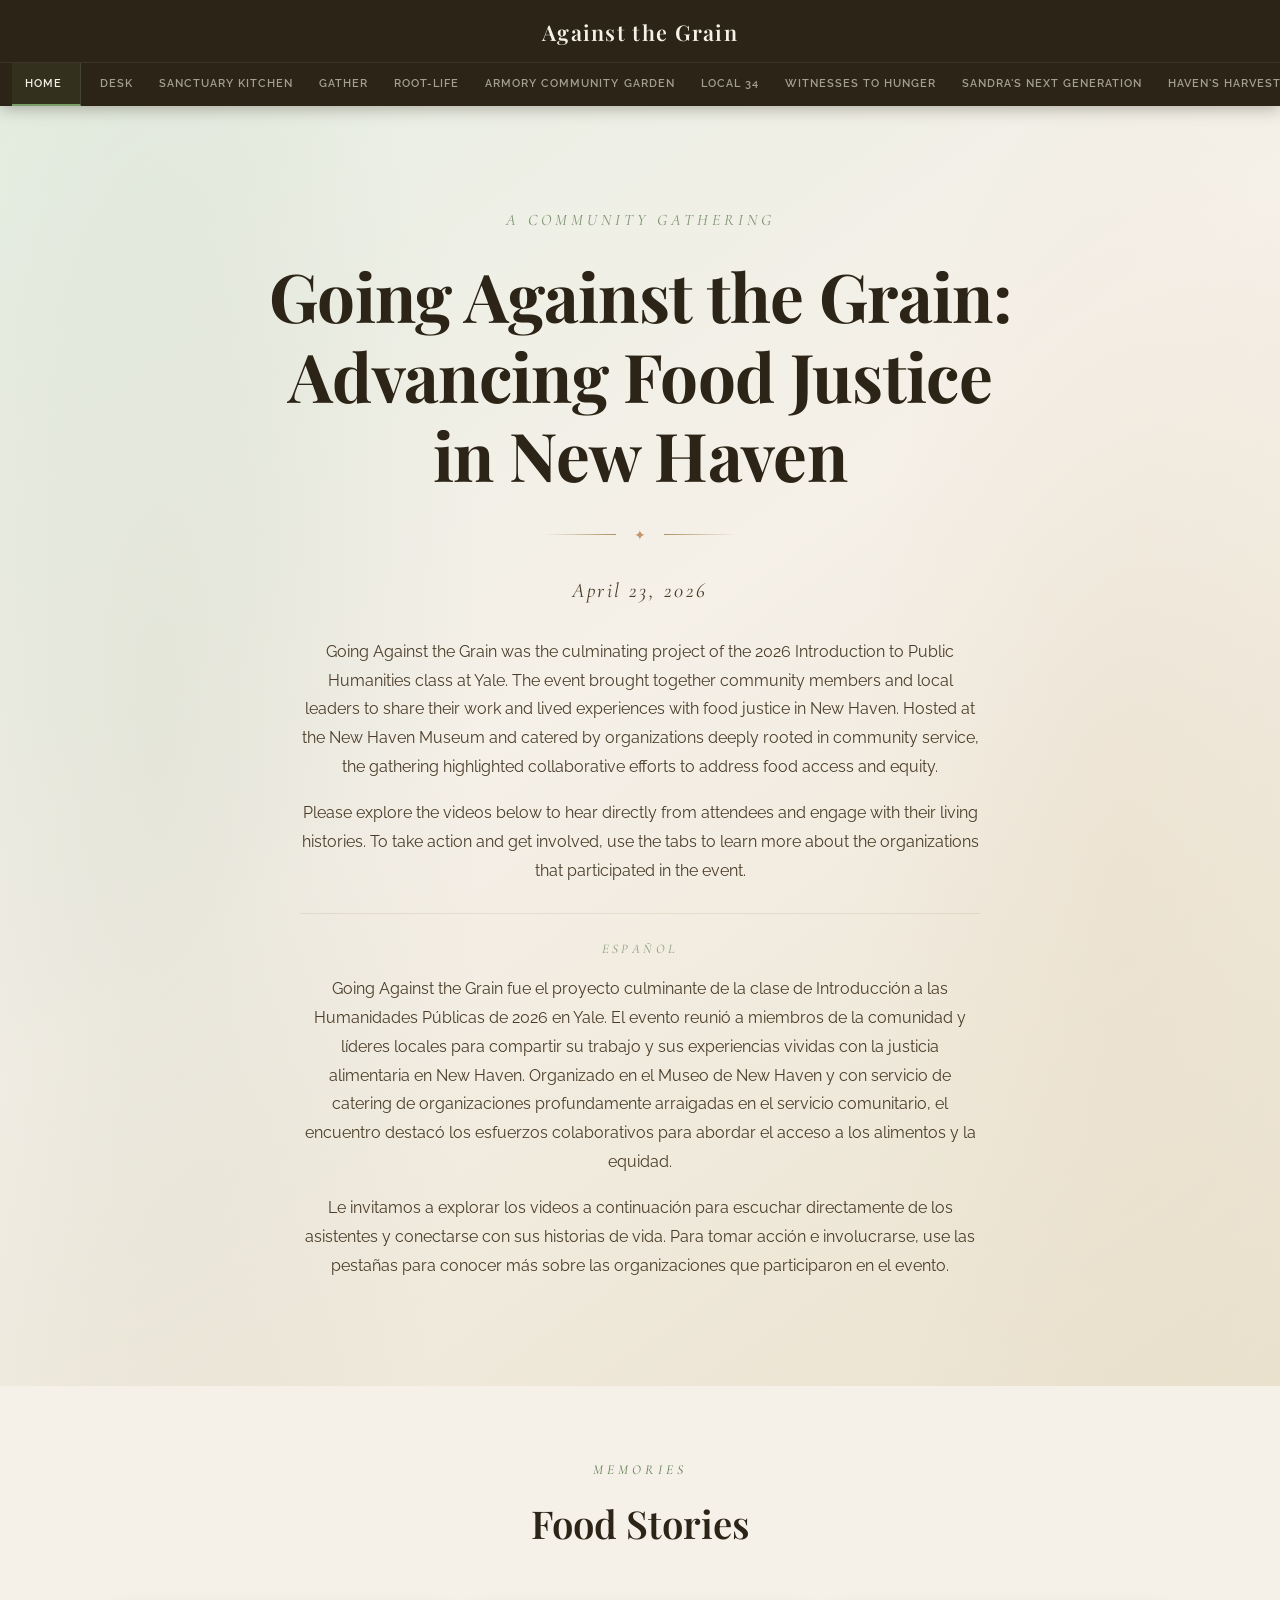
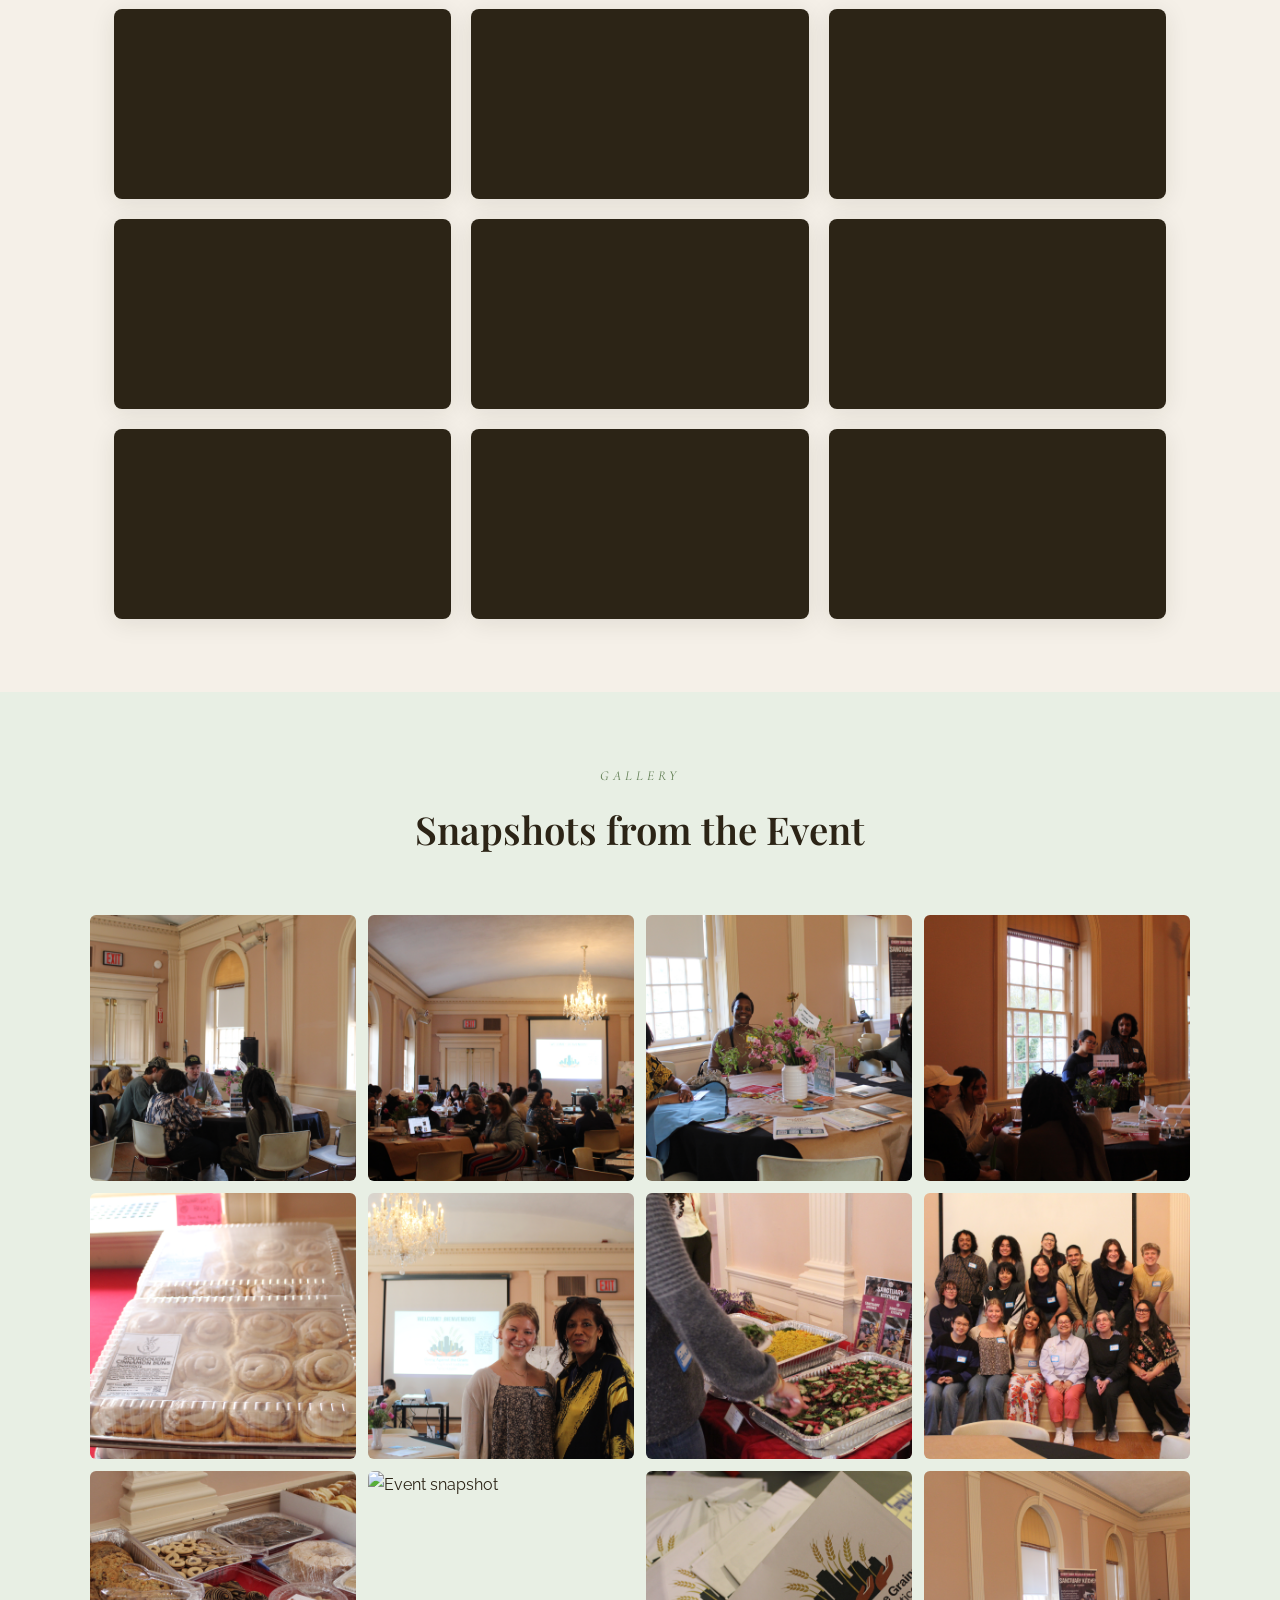
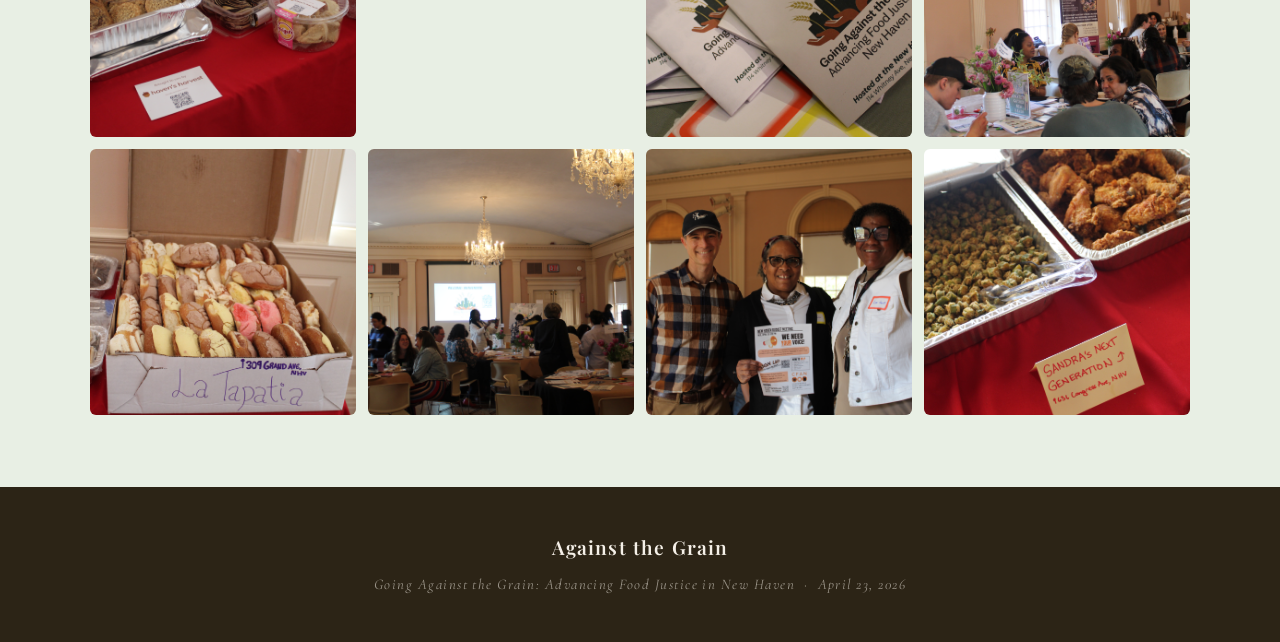
==== commit d618415e: "Spanish intro" ====
--- a/index.html
+++ b/index.html
@@ -38,6 +38,11 @@
                 <span class="hero-divider-icon">✦</span>
             </div>
             <p class="hero-date">April 23, 2026</p>
+            <p class="hero-bio">Going Against the Grain was the culminating project of the 2026 Introduction to Public Humanities class at Yale. The event brought together community members and local leaders to share their work and lived experiences with food justice in New Haven. Hosted at the New Haven Museum and catered by organizations deeply rooted in community service, the gathering highlighted collaborative efforts to address food access and equity.</p>
+            <p class="hero-bio">Please explore the videos below to hear directly from attendees and engage with their living histories. To take action and get involved, use the tabs to learn more about the organizations that participated in the event.</p>
+            <span class="hero-lang-label">Español</span>
+            <p class="hero-bio">Going Against the Grain fue el proyecto culminante de la clase de Introducción a las Humanidades Públicas de 2026 en Yale. El evento reunió a miembros de la comunidad y líderes locales para compartir su trabajo y sus experiencias vividas con la justicia alimentaria en New Haven. Organizado en el Museo de New Haven y con servicio de catering de organizaciones profundamente arraigadas en el servicio comunitario, el encuentro destacó los esfuerzos colaborativos para abordar el acceso a los alimentos y la equidad.</p>
+            <p class="hero-bio">Le invitamos a explorar los videos a continuación para escuchar directamente de los asistentes y conectarse con sus historias de vida. Para tomar acción e involucrarse, use las pestañas para conocer más sobre las organizaciones que participaron en el evento.</p>
         </div>
     </section>
 
--- a/style.css
+++ b/style.css
@@ -234,6 +234,32 @@
     color: var(--dark-soft);
     letter-spacing: 0.12em;
     animation: fadeInUp 0.9s ease 0.18s both;
+    margin-bottom: 28px;
+}
+
+.hero-bio {
+    font-family: 'Raleway', sans-serif;
+    font-size: 0.97rem;
+    line-height: 1.85;
+    color: var(--dark-soft);
+    max-width: 680px;
+    margin: 0 auto 18px;
+    animation: fadeInUp 0.9s ease 0.3s both;
+}
+
+.hero-lang-label {
+    font-family: 'Cormorant Garamond', serif;
+    font-size: 0.82rem;
+    font-style: italic;
+    color: var(--green);
+    letter-spacing: 0.26em;
+    text-transform: uppercase;
+    display: block;
+    margin: 28px auto 14px;
+    max-width: 680px;
+    opacity: 0.72;
+    border-top: 1px solid rgba(139, 111, 71, 0.18);
+    padding-top: 24px;
 }
 
 /* ─── SECTIONS ─── */
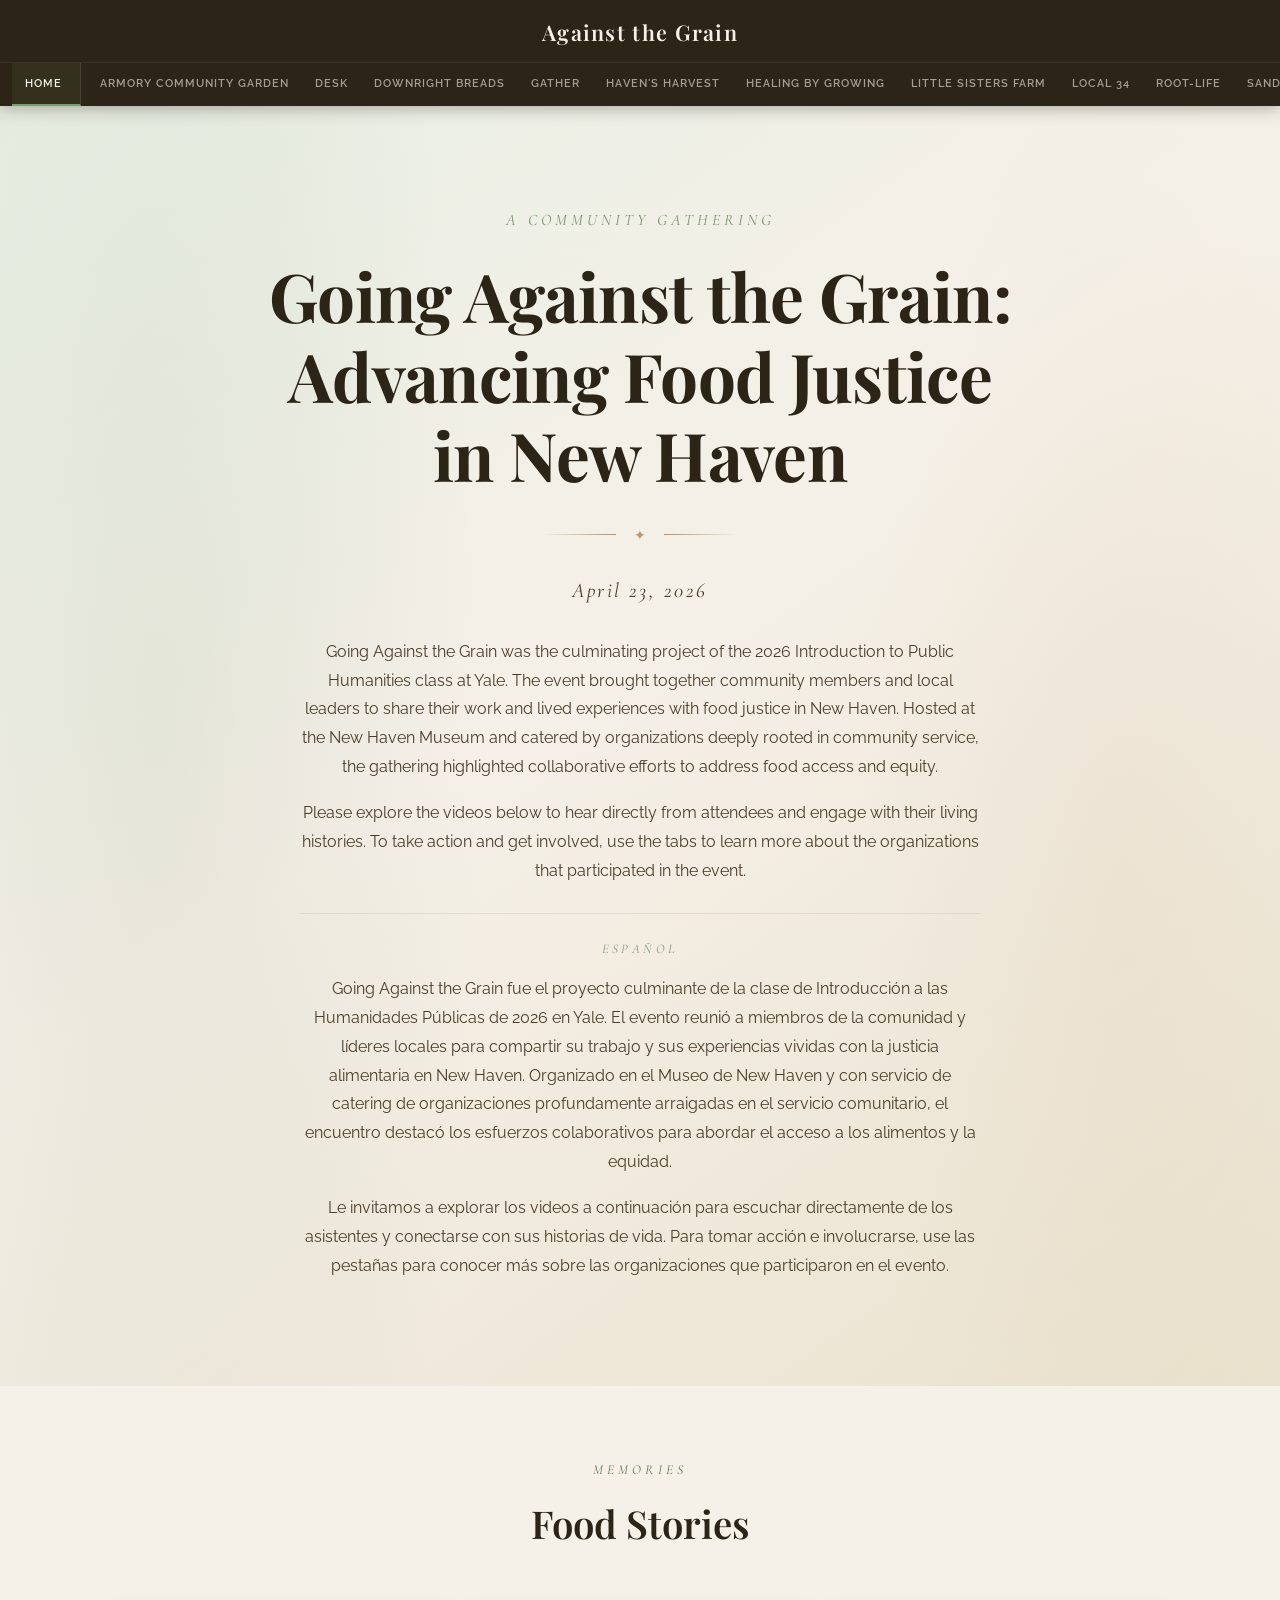
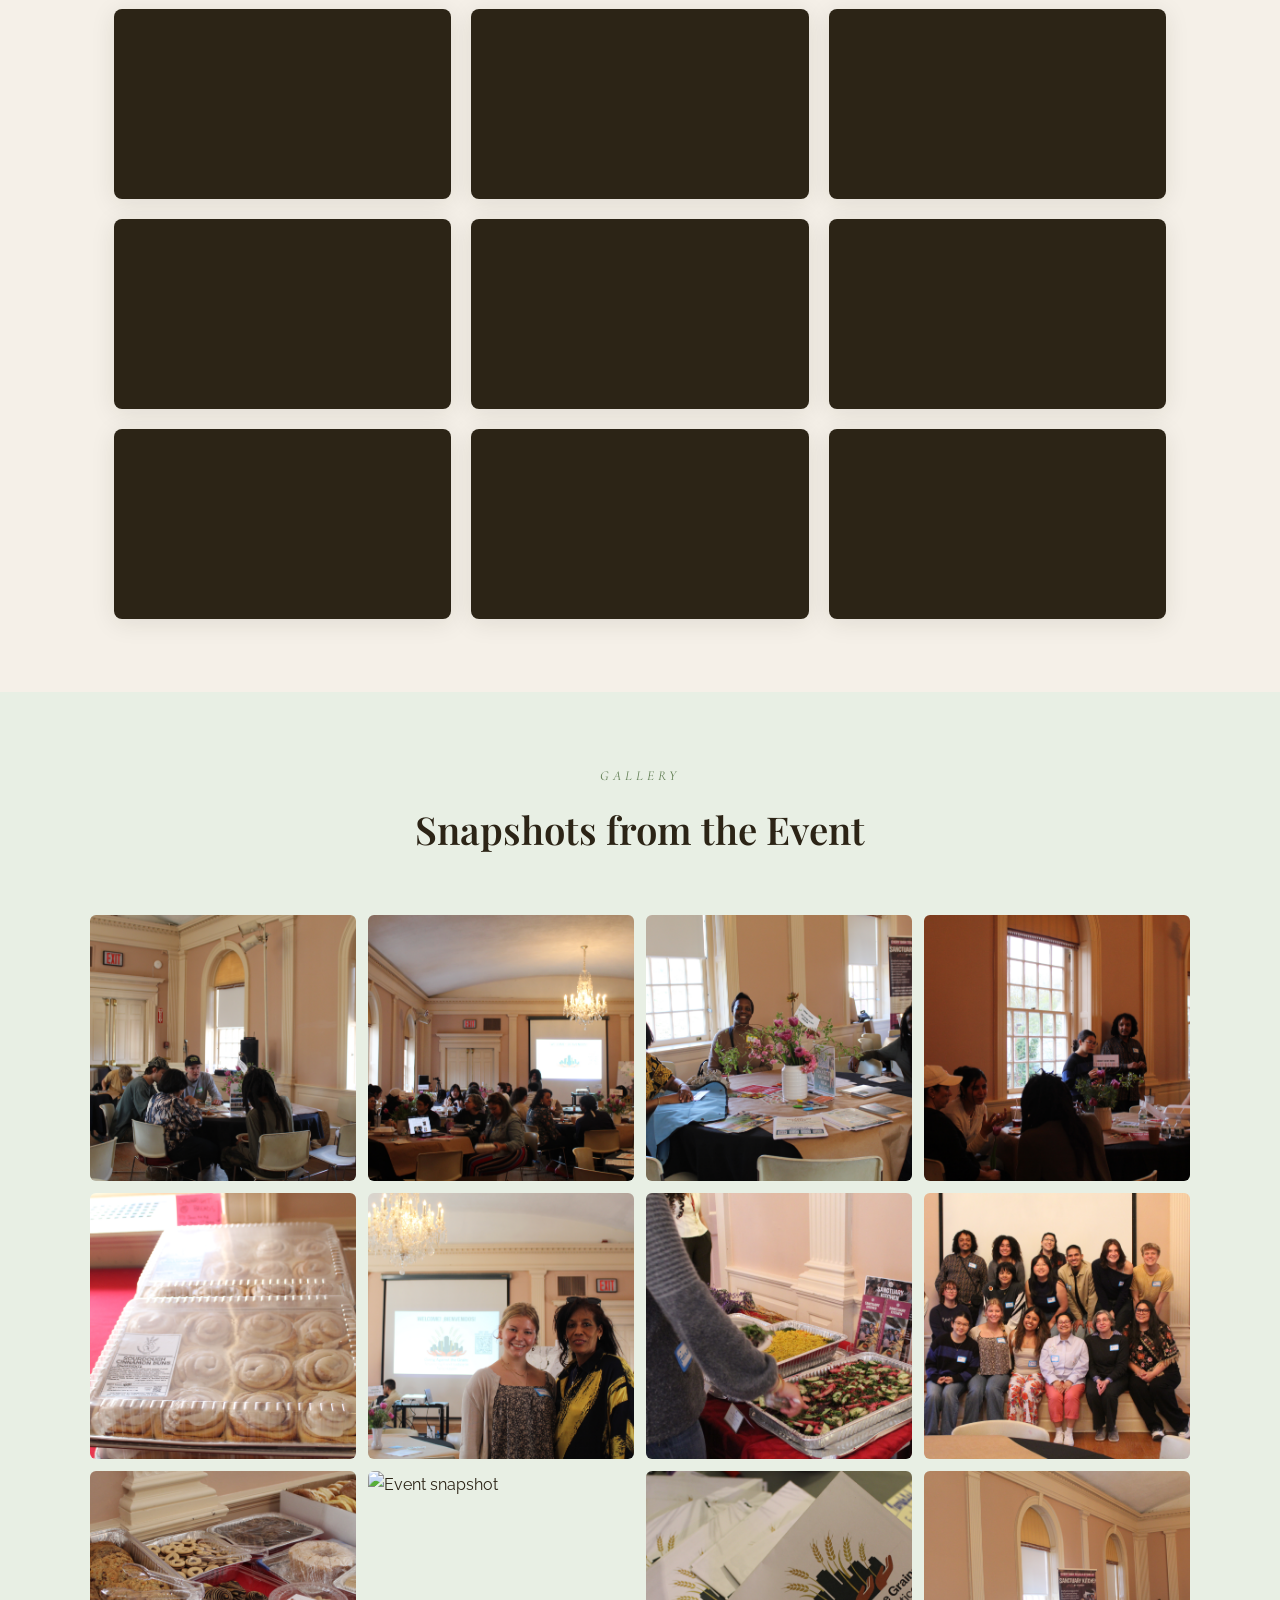
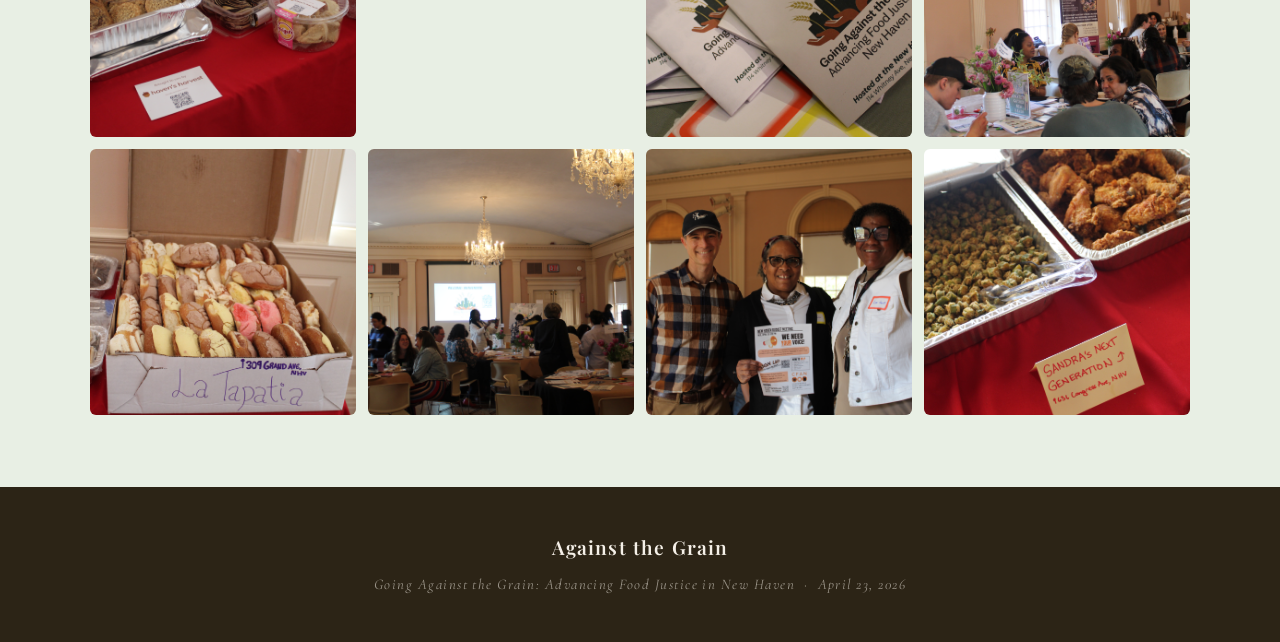
==== commit c86cdcbf: "final changes" ====
--- a/index.html
+++ b/index.html
@@ -15,16 +15,18 @@
         <div class="nav-tabs-wrapper">
             <div class="nav-tabs">
                 <a href="index.html" class="nav-tab home-tab active">Home</a>
+                <a href="armory-community-garden.html" class="nav-tab">Armory Community Garden</a>
                 <a href="desk.html" class="nav-tab">DESK</a>
-                <a href="sanctuary-kitchen.html" class="nav-tab">Sanctuary Kitchen</a>
+                <a href="downright-breads.html" class="nav-tab">Downright Breads</a>
                 <a href="gather.html" class="nav-tab">Gather</a>
-                <a href="root-life.html" class="nav-tab">Root-Life</a>
-                <a href="armory-community-garden.html" class="nav-tab">Armory Community Garden</a>
-                <a href="local-34.html" class="nav-tab">Local 34</a>
-                <a href="witnesses-to-hunger.html" class="nav-tab">Witnesses to Hunger</a>
-                <a href="sandras-next-generation.html" class="nav-tab">Sandra's Next Generation</a>
                 <a href="havens-harvest.html" class="nav-tab">Haven's Harvest</a>
                 <a href="healing-by-growing.html" class="nav-tab">Healing by Growing</a>
+                <a href="little-sisters-farm.html" class="nav-tab">Little Sisters Farm</a>
+                <a href="local-34.html" class="nav-tab">Local 34</a>
+                <a href="root-life.html" class="nav-tab">Root-Life</a>
+                <a href="sandras-next-generation.html" class="nav-tab">Sandra's Next Generation</a>
+                <a href="sanctuary-kitchen.html" class="nav-tab">Sanctuary Kitchen</a>
+                <a href="witnesses-to-hunger.html" class="nav-tab">Witnesses to Hunger</a>
             </div>
         </div>
     </nav>
